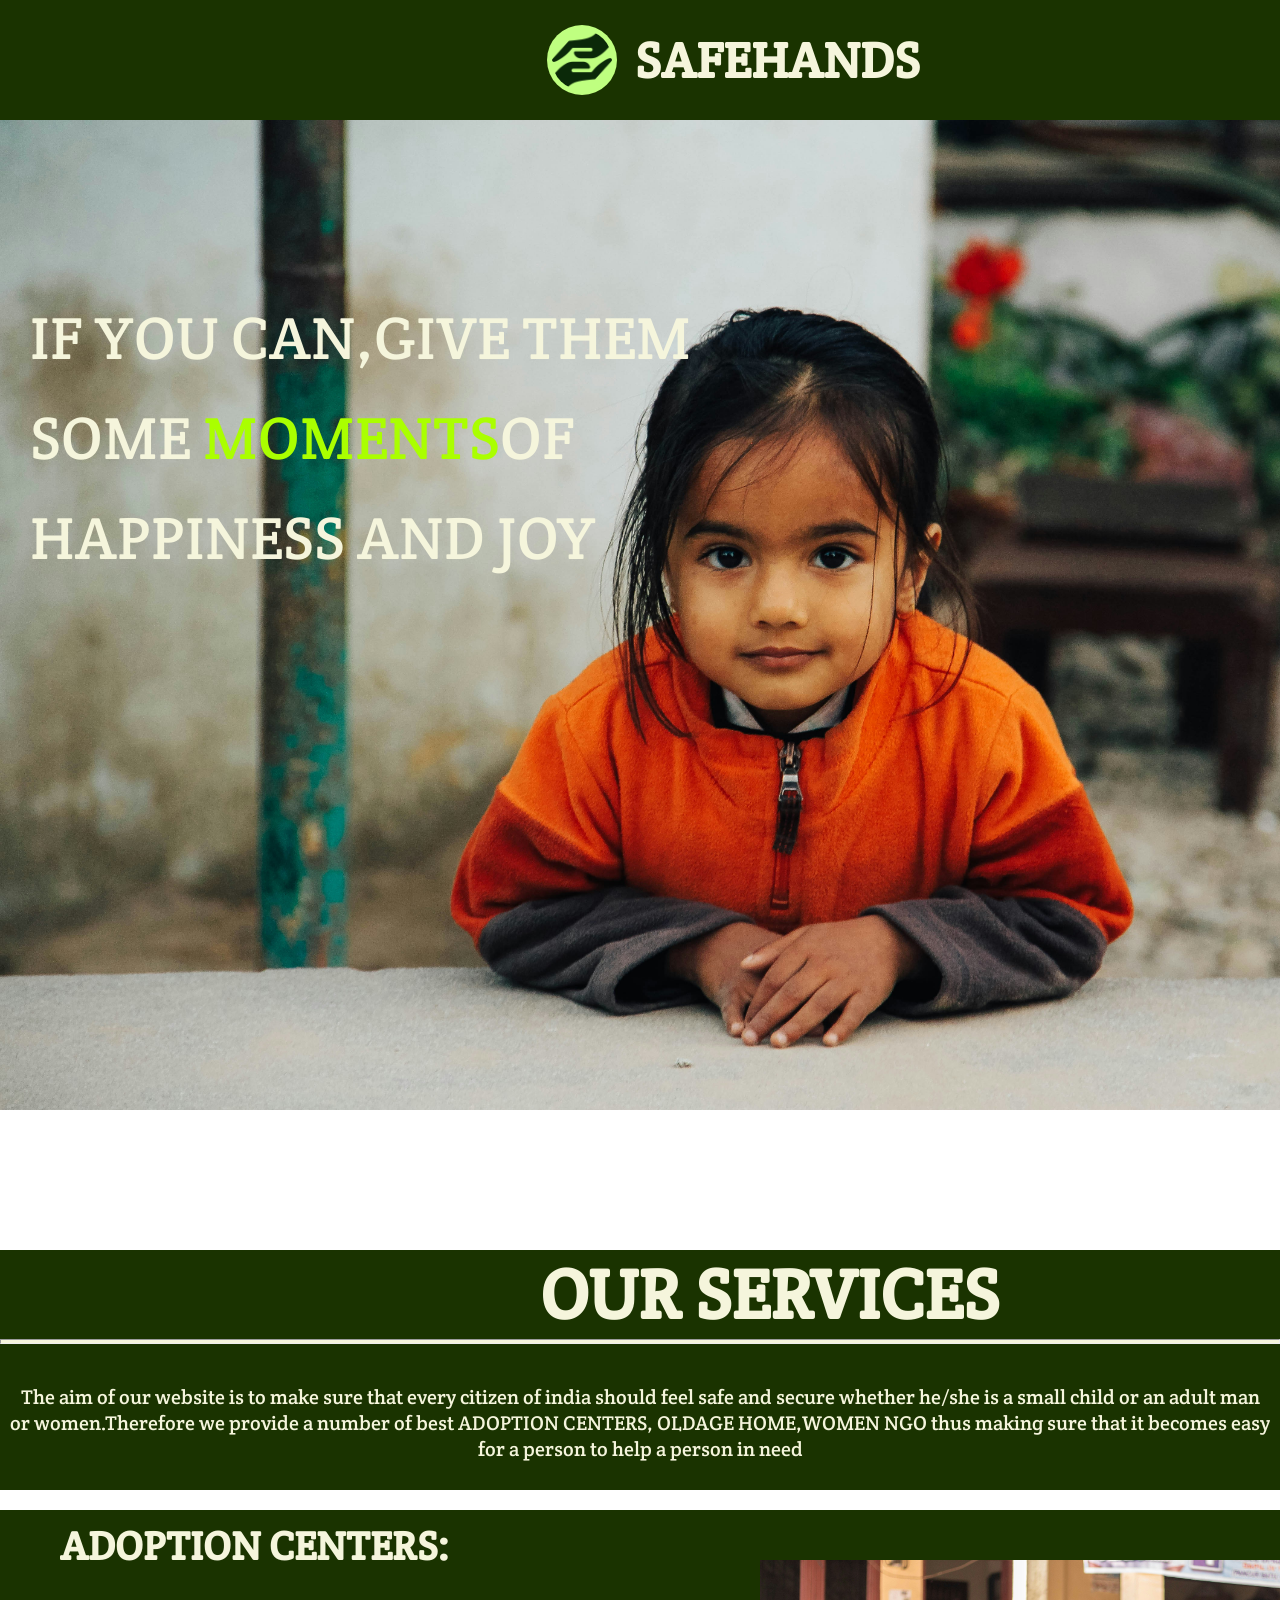
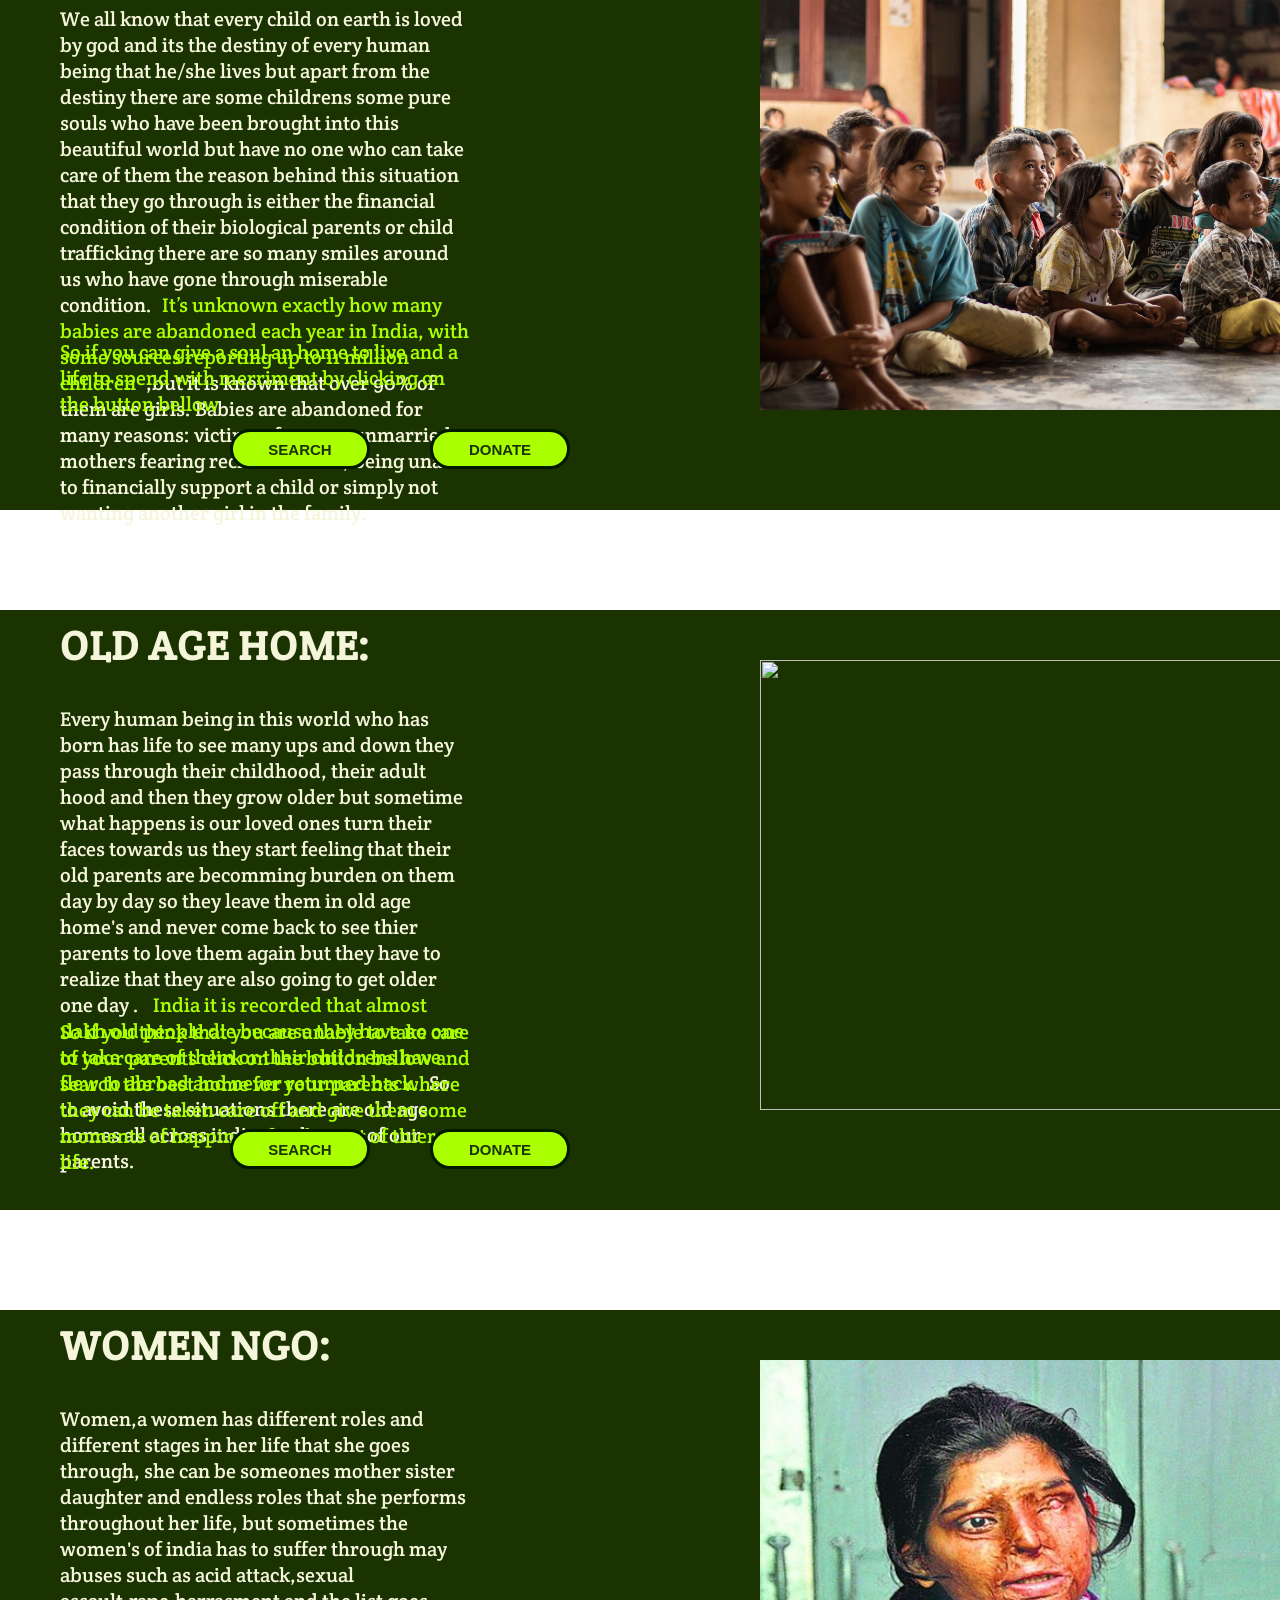
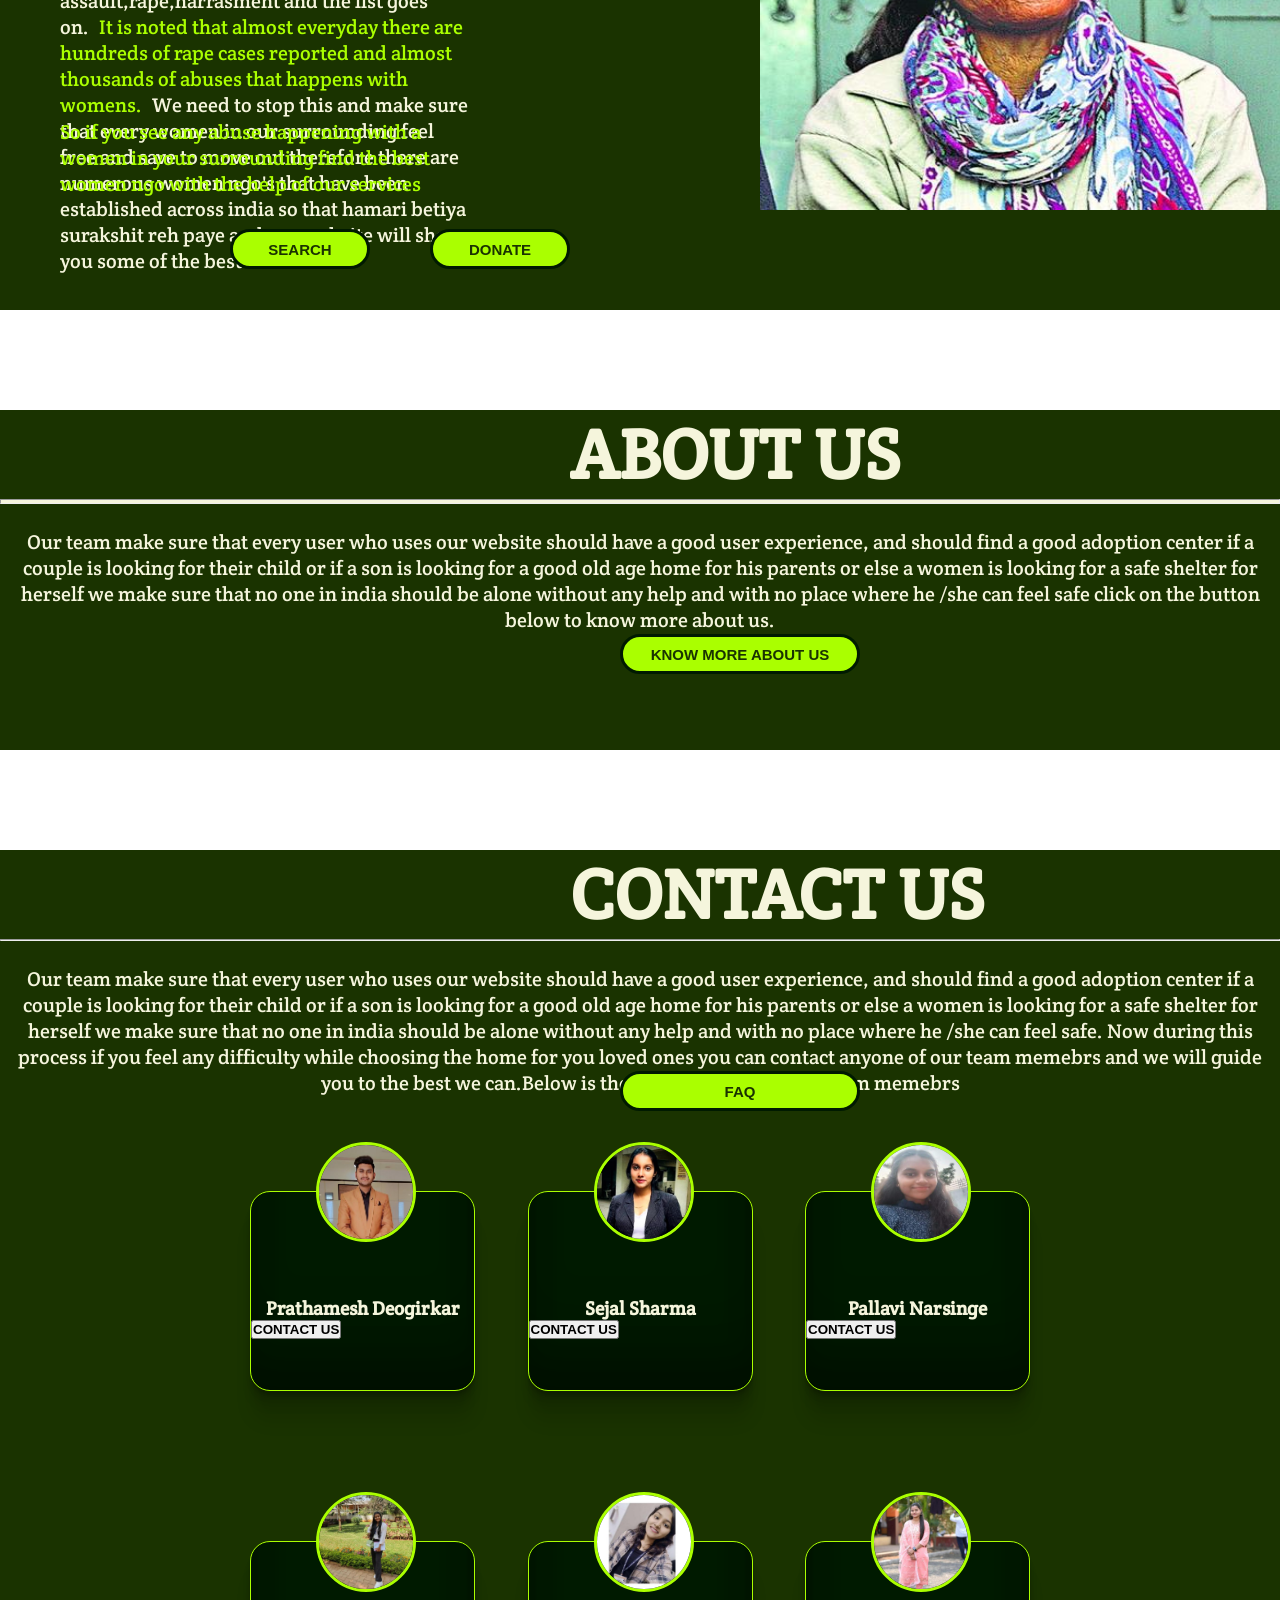
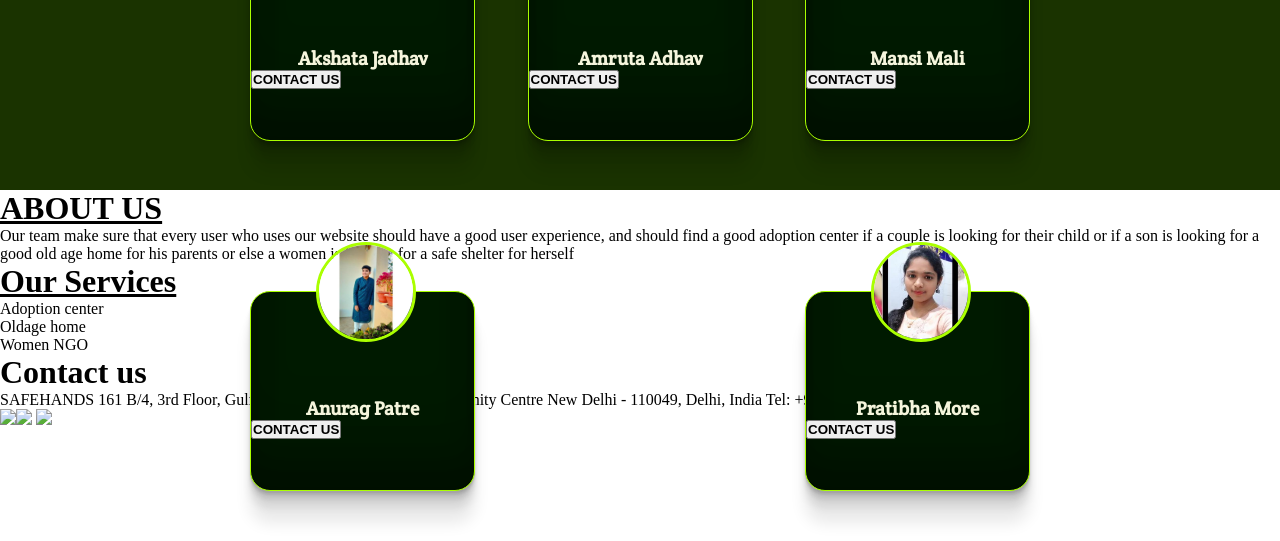
==== index.html @ e03a2c61 "footer added" ====
<!DOCTYPE html>
<html lang="en">
<head>
    <meta charset="UTF-8">
    <meta name="viewport" content="width=device-width, initial-scale=1.0">
    <title>Home</title>
    <link rel="stylesheet" href="css/home.css"></link>
    <style>
        body{
            background-image: url('./images/home-images/background-image.jpg');
            background-repeat: no-repeat;
            background-attachment: fixed;
            background-size: 100% 100%;
        }
    </style>
</head>
<body>
    <div class="box">
      <img class="logo-img"src="./images/home-images/helping-hand.png" height="70px"><h1 class="heading">SAFEHANDS</h1>
    </div>
    
    <div>
        <img class="img1" src="./images/home-images/img1.jpg"> <span class="text">IF YOU CAN,GIVE THEM</span>
        <br>
        <span class="text2"> SOME<span class="color"> MOMENTS</span>OF</span>
       <br>
        <span class="text3">HAPPINESS AND JOY</span></img>
    </div>

    <div class="box1">
        <h1 class="heading2">OUR SERVICES</h1>
        <hr class="line1">
        <p class="intro-text">
            The aim of our website is to make sure that every citizen of india should feel safe and secure whether
            he/she is a small child or an adult man or women.Therefore we provide a number of best ADOPTION CENTERS,
            OLDAGE HOME,WOMEN NGO thus making sure that it becomes easy for a person to help a person in need
        </p>
    </div>

    
        <div class="box2">
             <h1 class="subheading1">ADOPTION CENTERS:</h1>
             <p class="adoption-text1">
                We all know that every child on earth is loved by god and its the destiny of every human being that he/she lives
                but apart from the destiny there are some childrens some pure souls who have been brought into this beautiful world but have no one who can take care of them
                the reason behind this situation that they go through is either the financial condition of their biological parents or child trafficking there are so many smiles around 
                us who have gone through miserable condition.<span class="adoption-text2">It’s unknown exactly how many babies are abandoned each year in India, with some sources reporting up to 11 million children</span>,but it is known that over 90% of them are girls. 
                Babies are abandoned for many reasons: victims of rape or unmarried mothers fearing recriminations, being unable to financially support a child or simply not wanting another girl in the family.
                 </p>
                 <br>
                 <p class="adoption-text3">So if you can give a soul an home to live and a life to spend with merriment by clicking on the button bellow</p>
               <img class="adoption-img" src="./images/home-images/adoption-img.jpg"height="450px" width="700px">
               <a href="./pages/adoptioncenter.html"><button class="search-btn1"><b>SEARCH</b></button></a>
               <a href="./pages/donation_center.html"><button class="donate-btn1"><b>DONATE</b></button></a>
                </div>
        <div>
           
            <div class="box3">
                 <h1 class="subheading2">OLD AGE HOME:</h1>
                 <p class="oldagehome-text1">
                  Every human being in this world who has born has life to see many ups and down they pass through their childhood,
                  their adult hood and then they grow older but sometime what happens is our loved ones turn their faces towards us 
                  they start feeling that their old parents are becomming burden on them day by day so they leave them in old age home's
                  and never come back to see thier parents to love them again but they have to realize that they are also going to get older
                  one day .<span class="oldagehome-text2"> India it is recorded that almost 1lakh old people die because they have no one to take care of them or their 
                  childrens have flew to abroad and never returned back.</span>So to avoid these situations there are old age homes all across india
                  to take care of our parents.</p>
                  <br>
                  <p class="oldagehome-text3">
                    So if you think that you are unable to take care of your parents click on the button bellow and search the best home for your parents 
                    where they can be taken care off and give them some moments of happiness for the rest of thier life.
                  </p>
                   <img class="oldagehome-img" src="./images/home-images/old_age_home.jpg"height="450px" width="700px">
                   <button class="search-btn2"><b>SEARCH</b></button>
                   <a href="./pages/donation_center.html"><button class="donate-btn2"><b>DONATE</b></button></a>
            </div>

            <div class="box4">
                <h1 class="subheading3">WOMEN NGO:</h1>
                <p class="womenngo-text1">
                 Women,a women has different roles and different stages in her life that she goes through,
                she can be someones mother sister daughter and endless roles that she performs throughout her life,
                but sometimes the women's of india has to suffer through may abuses such as acid attack,sexual assault,rape,harrasment
                and the list goes on.<span class="womenngo-text2">It is noted that almost everyday there are hundreds of rape cases reported and almost thousands of 
                abuses that happens with womens.</span>We need to stop this and make sure that every women in our surrounding feel free and save to move
                out therefore there are numerous women ngo's that have been established across india so that hamari betiya surakshit reh paye and our
                website will show you some of the best ones.
                
             </p>
                 <br>
                 <p class="womenngo-text3">
                 So if you see any abuse happening with a women in your surrounding find the best women ngo with the help of our services
                 </p>
                  <img class="womenngo-img" src="./images/home-images/womenngo.jpg"height="450px" width="700px">
                  <a href="./pages/pune1.html"><button class="search-btn3"><b>SEARCH</b></button></a>
                  <a href="./pages/donation_center.html"><button class="donate-btn3"><b>DONATE</b></button></a>
           </div>

           <div class="box5">
            <h1 class="heading3">ABOUT US</h1>
            <hr class="line2">
            <p class="about-text">
                Our team make sure that every user who uses our website should  have a good user experience,
                and should find a good adoption center if a couple is looking for their child or if a son is looking for
                a good old age home for his parents or else a women is looking for a safe shelter for herself
                we make sure that no one in india should be alone without any help and with no place where he /she can feel safe 
                click on the button below to know more about us.
            </p>
            <a href="./pages/about.html"><button class="about-btn"><b>KNOW MORE ABOUT US</b></button></a>
           </div>

           <div class="box6">
            <h1 class="heading4">CONTACT US</h1>
            <hr class="line3">
            <p class="contact-text">
                Our team make sure that every user who uses our website should  have a good user experience,
                and should find a good adoption center if a couple is looking for their child or if a son is looking for
                a good old age home for his parents or else a women is looking for a safe shelter for herself
                we make sure that no one in india should be alone without any help and with no place where he /she can feel safe.
                Now during this process if you feel any difficulty while choosing the home for you loved ones you can contact 
                anyone of our team memebrs and we will guide you to the best we can.Below is the contact button of our team memebrs 
               </p>
               <a href="./pages/faq.html"><button class="about-btn"><b>FAQ</b></button></a>
              
               <div class="ourteam-cards-container">

                <div class="ourteam-card">
                    <img src="./images/home-images/prathamesh.jpg" class="ourteam-image" height="100px" />
                    <h3 class="ourteam-members-name">Prathamesh Deogirkar</h3>
                    <a href="./pages/contactus.html"><button class="card1-btn"><b>CONTACT US</b></button></a>
                </div>


                <div class="ourteam-card">
                    <img src="./images/home-images/sejal.jpg" class="ourteam-image" height="100px" />
                    <h3 class="ourteam-members-name">Sejal Sharma</h3>
                    <a href="./pages/contactus.html"><button class="card2-btn"><b>CONTACT US</b></button></a>
                </div>


                <div class="ourteam-card">
                    <img src="./images/home-images/pallavi.jpg" class="ourteam-image" height="100px" />
                    <h3 class="ourteam-members-name">Pallavi Narsinge </h3>
                    <a href="./pages/contactus.html"><button class="card3-btn"><b>CONTACT US</b></button></a>
                </div>


                <div class="ourteam-card">
                    <img src="./images/home-images/akshata.jpg" class="ourteam-image" height="100px" />
                    <h3 class="ourteam-members-name">Akshata Jadhav </h3>
                    <a href="./pages/contactus.html"><button class="card4-btn"><b>CONTACT US</b></button></a>
                </div>


                <div class="ourteam-card">
                    <img src="./images/home-images/amruta.jpg" class="ourteam-image" height="100px" />
                    <h3 class="ourteam-members-name">Amruta Adhav</h3>
                    <a href="./pages/contactus.html"><button class="card5-btn"><b>CONTACT US</b></button></a>
                </div>


                <div class="ourteam-card">
                    <img src="./images/home-images/mansi.jpg" class="ourteam-image" height="100px" />
                    <h3 class="ourteam-members-name">Mansi Mali</h3>
                    <a href="./pages/contactus.html"><button class="card6-btn"><b>CONTACT US</b></button></a>
                </div>


                <div class="ourteam-card">
                    <img src="./images/home-images/anurag.jpg" class="ourteam-image" height="100px" />
                    <h3 class="ourteam-members-name">Anurag Patre</h3>
                    <a href="./pages/contactus.html"><button class="card7-btn"><b>CONTACT US</b></button></a>
                </div>


                <div class="ourteam-card">
                    <img src="./images/home-images/pratibha.jpg" class="ourteam-image" height="100px" />
                    <h3 class="ourteam-members-name">Pratibha More</h3>
                    <a href="./pages/contactus.html"><button class="card8-btn"><b>CONTACT US</b></button></a>
                </div>
              </div>
           </div>
             
           <div class="box7">
            <h1 class="heading5"><u>ABOUT US</u></h1>
            <p class="aboutus-text">
                Our team make sure that every user who uses our website should  have a good user experience,
                and should find a good adoption center if a couple is looking for their child or if a son is looking for
                a good old age home for his parents or else a women is looking for a safe shelter for herself
            </p>
            <h1 class="heading6"><u>Our Services</u></h1>
            <span class="ourservices-text">
                Adoption center
                <br>
                Oldage home
                <br>
                Women NGO
            </span>
            <h1 class="heading7"><u></u>Contact us</u></h1>
            <p class="address">SAFEHANDS

               161 B/4, 3rd Floor, Gulmohar House, Yusuf Sarai Community Centre
               New Delhi - 110049, Delhi, India
               
               Tel: +91-11-43123700 
           </p>
           <img src="./images/home-images/instagram.png" class="insta-icon"><img><img src="./images/home-images/facebook.png" class="face-icon"  />
    
           <img src="./images/home-images/twitter (1).png" class="twitter-icon"  />

           </div>
            

          
         </body>
</html>
---- css/home.css ----
@import url('https://fonts.googleapis.com/css2?family=Abril+Fatface&family=Bodoni+Moda:ital,opsz,wght@0,6..96,400..900;1,6..96,400..900&family=Cinzel:wght@400..900&family=Crete+Round:ital@0;1&family=DM+Serif+Display:ital@0;1&family=Dancing+Script:wght@400..700&family=El+Messiri:wght@400..700&family=Jacquard+24+Charted&family=Sedan+SC&family=Teko:wght@300..700&display=swap');
* {
   margin: 0;
   padding: 0;
   box-sizing: border-box;
   }
    .heading{
         font-size:50px;
         font-family: "Crete Round", serif;
         color: beige;
        position: absolute;
        margin-left: 585px;
     }
     .logo-img{
        border-radius: 100px;
        background-color: #bfff80;
        padding: 5px;
        margin-left: 497px;

        
     }
     .box{
         height: 120px;
         width: 100%;
         background-color: #1a3300;
         display: flex;
         justify-content: space-between;
         align-items: center;
         padding: 50px;
        }

    .img1{
       position:relative;
       height: 990px;
       width: 1550px;
        
     }

     .text{
        font-size: 60px;
        position: absolute;
        top:0;
        margin-top: 300px;
        font-family: "Crete Round", serif;
        color:beige;
        margin-left: 30px;
    }
    .text2{
        font-size: 60px;
        position: absolute;
        top:0;
        margin-top: 400px;
        font-family:"Crete Round", serif ;
        color: beige;
        margin-left: 30px;
    }
    .text3{
        font-size: 60px;
        position: absolute;
        top:0;
        margin-top: 500px;
        font-family: "Crete Round", serif;
        color: beige;
        margin-left: 30px;
    }
    .color{
       color: #aaff00;
    }
     
    .heading2{
      font-size: 70px;
      font-family:"Crete Round", serif ;
      color: beige;
      margin-top: 80px;
      margin-left: 540px;
      position:relative;

    }

 .box2{
   height: 600px;
   width: 100%;
   background-color: #1a3300;
   position: relative;
 }
.subheading1{
   color: beige;
   font-size: 40px;
   margin-top: 20px;
   font-family: "Crete Round", serif;
   margin-left:50px ;
   padding:10px ;
}
.adoption-text1{
     color: beige;
     font-size: 20px;
     margin-top:15px ;
     position: absolute;
     font-family:"Crete Round", serif ;
     float: left;
     text-align: left;
     margin-right: 800px;
     margin-left: 50px;
     padding: 10px;
}
.adoption-text2{
   color: #aaff00;
   padding: 10px;
   
}
.adoption-text3{
   color: #aaff00;
   font-size: 20px;
   margin-top: 330px;
   font-family:"Crete Round", serif ;
   float: left;
   margin-right: 800px;
   margin-left: 50px;
   position: absolute;
   padding: 10px;
}
.adoption-img{
            margin-left: 760px;
            margin-right:60px ;
            margin-top: 50px;
            top:0;
            position: absolute;
            margin-bottom: 20px;
            
}
.search-btn1{
   background-color:#aaff00;
   color:#1a3300;
   border:3px solid #001a00;
   border-radius: 50px;
   position: absolute;
   margin-top: 430px;
   display: inline;
   margin-left: 230px;
   height: 40px;
   width:140px ;
   font-size: 15px;
   padding: 3px;
}
.donate-btn1{
   background-color:#aaff00;
   color: #1a3300;
   border:3px solid #001a00;
   border-radius: 50px;
   position: absolute;
   margin-top: 430px;
   margin-left: 430px;
   height: 40px;
   width:140px ;
   font-size: 15px;
   padding: 3px;
}

.box3{
   height: 600px;
   width: 100%;
   background-color: #1a3300;
   position: relative;
   margin-top: 100px;
 }
 .subheading2{
   color: beige;
   font-size: 40px;
   margin-top: 20px;
   font-family: "Crete Round", serif;
   margin-left:50px ;
   padding:10px ;
   letter-spacing: 1px;
 }
 .oldagehome-text1{
   color: beige;
   font-size: 20px;
   margin-top:15px ;
   position: absolute;
   font-family:"Crete Round", serif ;
   float: left;
   text-align: left;
   margin-right: 800px;
   margin-left: 50px;
   padding: 10px;
}
.oldagehome-text2{
 color: #aaff00;
 padding: 10px;
 
}
.oldagehome-text3{
   color: #aaff00;
   font-size: 20px;
   margin-top: 310px;
   font-family:"Crete Round", serif ;
   float: left;
   margin-right: 800px;
   margin-left: 50px;
   position: absolute;
   padding: 10px;
}
.search-btn2{
   background-color:#aaff00;
   color:#1a3300;
   border:3px solid #001a00;
   border-radius: 50px;
   position: absolute;
   margin-top: 430px;
   display: inline;
   margin-left: 230px;
   height: 40px;
   width:140px ;
   font-size: 15px;
   padding: 3px;
}
.donate-btn2{
   background-color:#aaff00;
   color: #1a3300;
   border:3px solid #001a00;
   border-radius: 50px;
   position: absolute;
   margin-top: 430px;
   margin-left: 430px;
   height: 40px;
   width:140px ;
   font-size: 15px;
   padding: 3px;
}
.oldagehome-img{
   margin-left: 760px;
   margin-right:60px ;
   margin-top: 50px;
   top:0;
   position: absolute;
   margin-bottom: 20px;
   
}
.box4{
   height: 600px;
   width: 100%;
   background-color: #1a3300;
   position: relative;
   margin-top: 100px;
 }
 .subheading3{
   color: beige;
   font-size: 40px;
   margin-top: 20px;
   font-family: "Crete Round", serif;
   margin-left:50px ;
   padding:10px ;
   letter-spacing: 1px;
 }
 .womenngo-text1{
   color: beige;
   font-size: 20px;
   margin-top:15px ;
   position: absolute;
   font-family:"Crete Round", serif ;
   float: left;
   text-align: left;
   margin-right: 800px;
   margin-left: 50px;
   padding: 10px;
}
.womenngo-text2{
 color: #aaff00;
 padding: 10px;
 
}
.womenngo-text3{
   color: #aaff00;
   font-size: 20px;
   margin-top: 310px;
   font-family:"Crete Round", serif ;
   float: left;
   margin-right: 800px;
   margin-left: 50px;
   position: absolute;
   padding: 10px;
}
.search-btn3{
   background-color:#aaff00;
   color:#1a3300;
   border:3px solid #001a00;
   border-radius: 50px;
   position: absolute;
   margin-top: 430px;
   display: inline;
   margin-left: 230px;
   height: 40px;
   width:140px ;
   font-size: 15px;
   padding: 3px;
}
.donate-btn3{
   background-color:#aaff00;
   color: #1a3300;
   border:3px solid #001a00;
   border-radius: 50px;
   position: absolute;
   margin-top: 430px;
   margin-left: 430px;
   height: 40px;
   width:140px ;
   font-size: 15px;
   padding: 3px;
}
.womenngo-img{
   margin-left: 760px;
   margin-right:60px ;
   margin-top: 50px;
   top:0;
   position: absolute;
   margin-bottom: 20px;
   
}
.box1{
   height: 240px;
   width: 100%;
   background-color: #1a3300;
   position: relative;
   margin-top: 100px;
 }
 .intro-text{
   color: beige;
   font-size: 20px;
   margin-top:30px ;
   position: absolute;
   font-family:"Crete Round", serif ;
   float: center;
   text-align:center;
   padding: 10px;
}
.line1{
   width: 100%;
   background-color: beige;
   height: 5px;
}
.line2{
   width: 100%;
   background-color: beige;
   height: 5px;
}
.box5{
   height: 340px;
   width: 100%;
   background-color: #1a3300;
   position: relative;
   margin-top: 100px;
 }
 .about-text{
   color: beige;
   font-size: 20px;
   margin-top:15px ;
   position: absolute;
   font-family:"Crete Round", serif ;
   float: center;
   text-align:center;
   padding: 10px;
}
.heading3{
   font-size: 70px;
      font-family:"Crete Round", serif ;
      color: beige;
      margin-top: 80px;
      margin-left: 570px;
      position:relative;

 }
 .about-btn{
   background-color:#aaff00;
   color: #1a3300;
   border:3px solid #001a00;
   border-radius: 50px;
   position: absolute;
   margin-top: 130px;
   margin-left: 620px;
   height: 40px;
   width:240px ;
   font-size: 15px;
   padding: 3px;
 }
 .box6{
   height: 940px;
   width: 100%;
   background-color: #1a3300;
   position: relative;
   margin-top: 100px;
 }
 .contact-text{
   color: beige;
   font-size: 20px;
   margin-top:15px ;
   position: absolute;
   font-family:"Crete Round", serif ;
   float: center;
   text-align:center;
   padding: 10px;
}
.heading4{
   font-size: 70px;
      font-family:"Crete Round", serif ;
      color: beige;
      margin-top: 80px;
      margin-left: 570px;
      position:relative;

 }
 .ourteam-cards-container {
   display: flex;
   flex-direction: row;
   justify-content: space-between;
   flex-wrap: wrap;
   margin-top: 50px;
   margin-left: 200px;
   margin-right: 200px;
   padding: 50px;

}
.ourteam-card {
   width: 225px;
   height: 200px;
   margin-top: 150px;
   border: 1px solid #aaff00;
   border-radius: 20px;
   background-color: #001a00;
   box-shadow: rgba(0, 0, 0, 0.17) 0px -23px 25px 0px inset, rgba(0, 0, 0, 0.15) 0px -36px 30px 0px inset, rgba(0, 0, 0, 0.1) 0px -79px 40px 0px inset, rgba(0, 0, 0, 0.06) 0px 2px 1px, rgba(0, 0, 0, 0.09) 0px 4px 2px, rgba(0, 0, 0, 0.09) 0px 8px 4px, rgba(0, 0, 0, 0.09) 0px 16px 8px, rgba(0, 0, 0, 0.09) 0px 32px 16px;
}

.ourteam-image {
   border-radius: 50px;
   position: relative;
   left: 65px;
   top: -50px;
   border-color: #aaff00;
   border-style: solid;

}

.ourteam-members-name {
   text-align: center;
   color:beige;
   font-family:"Crete Round", serif  ;
}
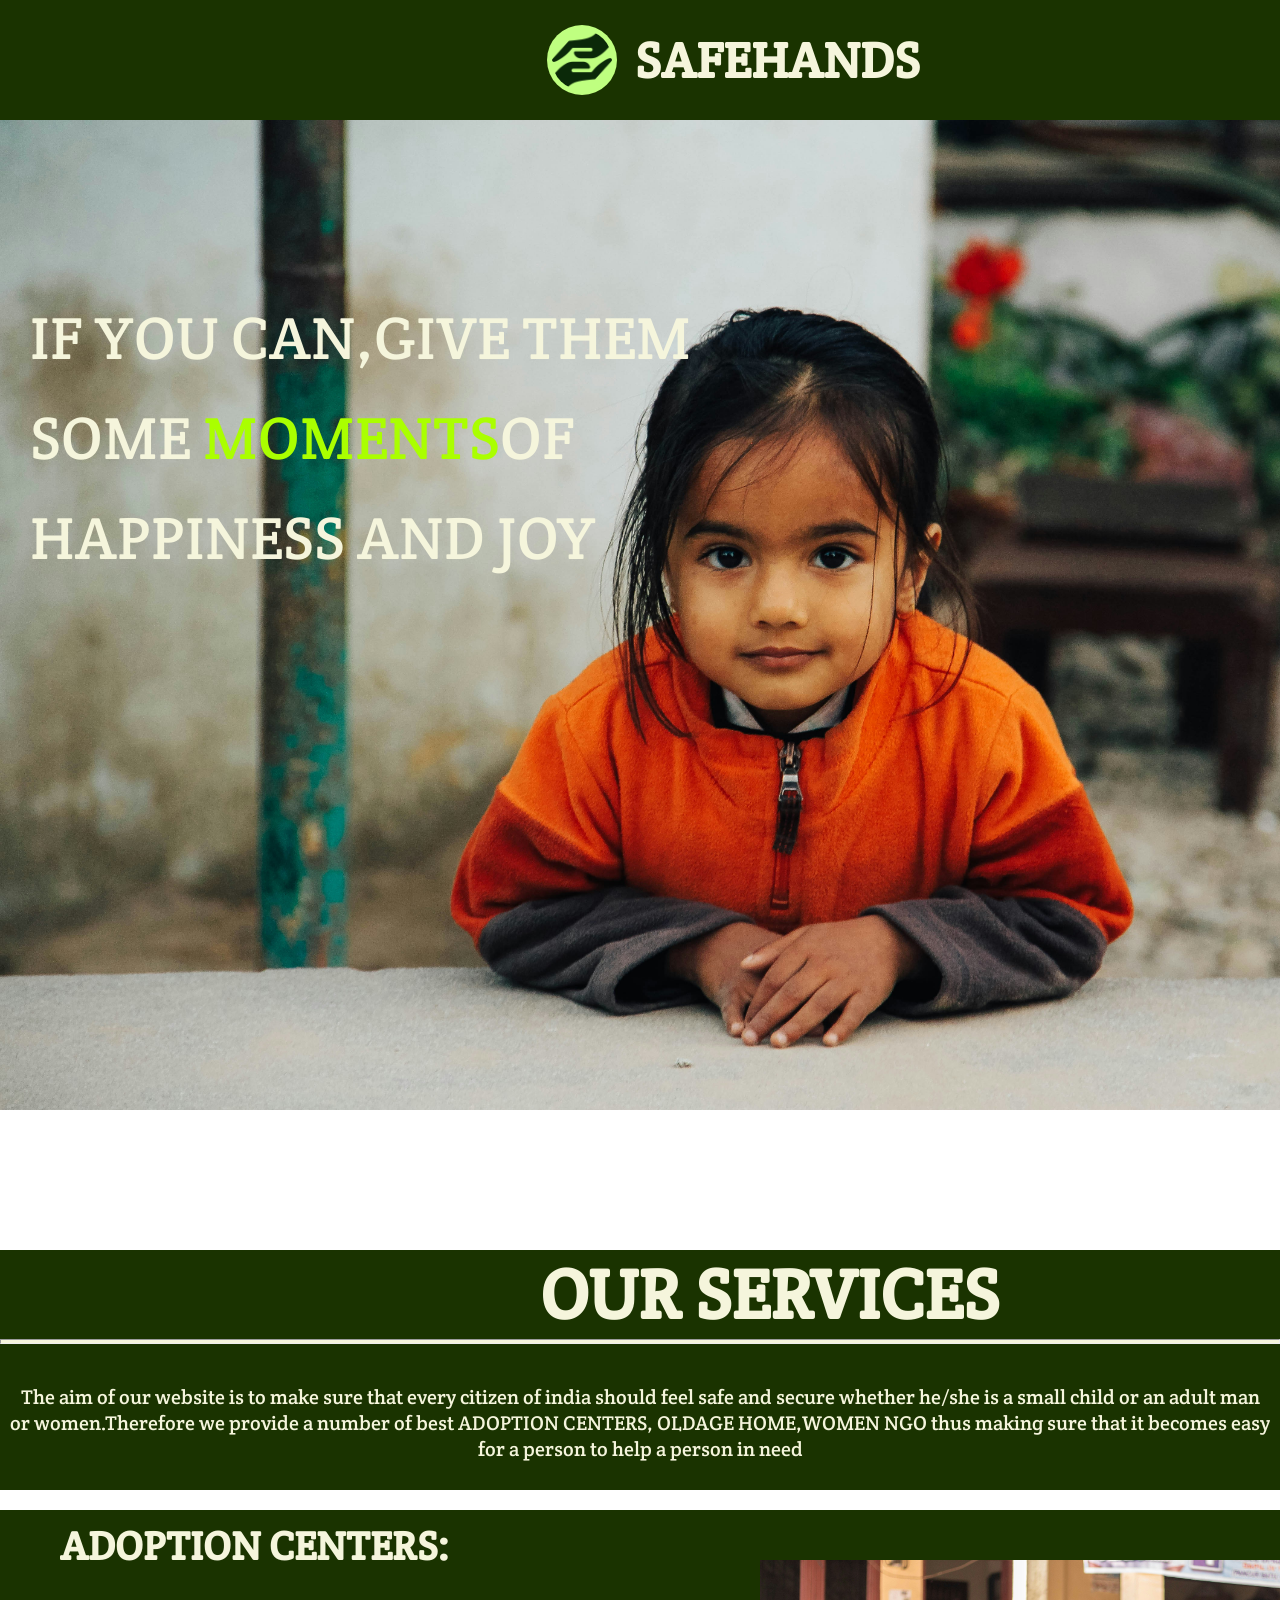
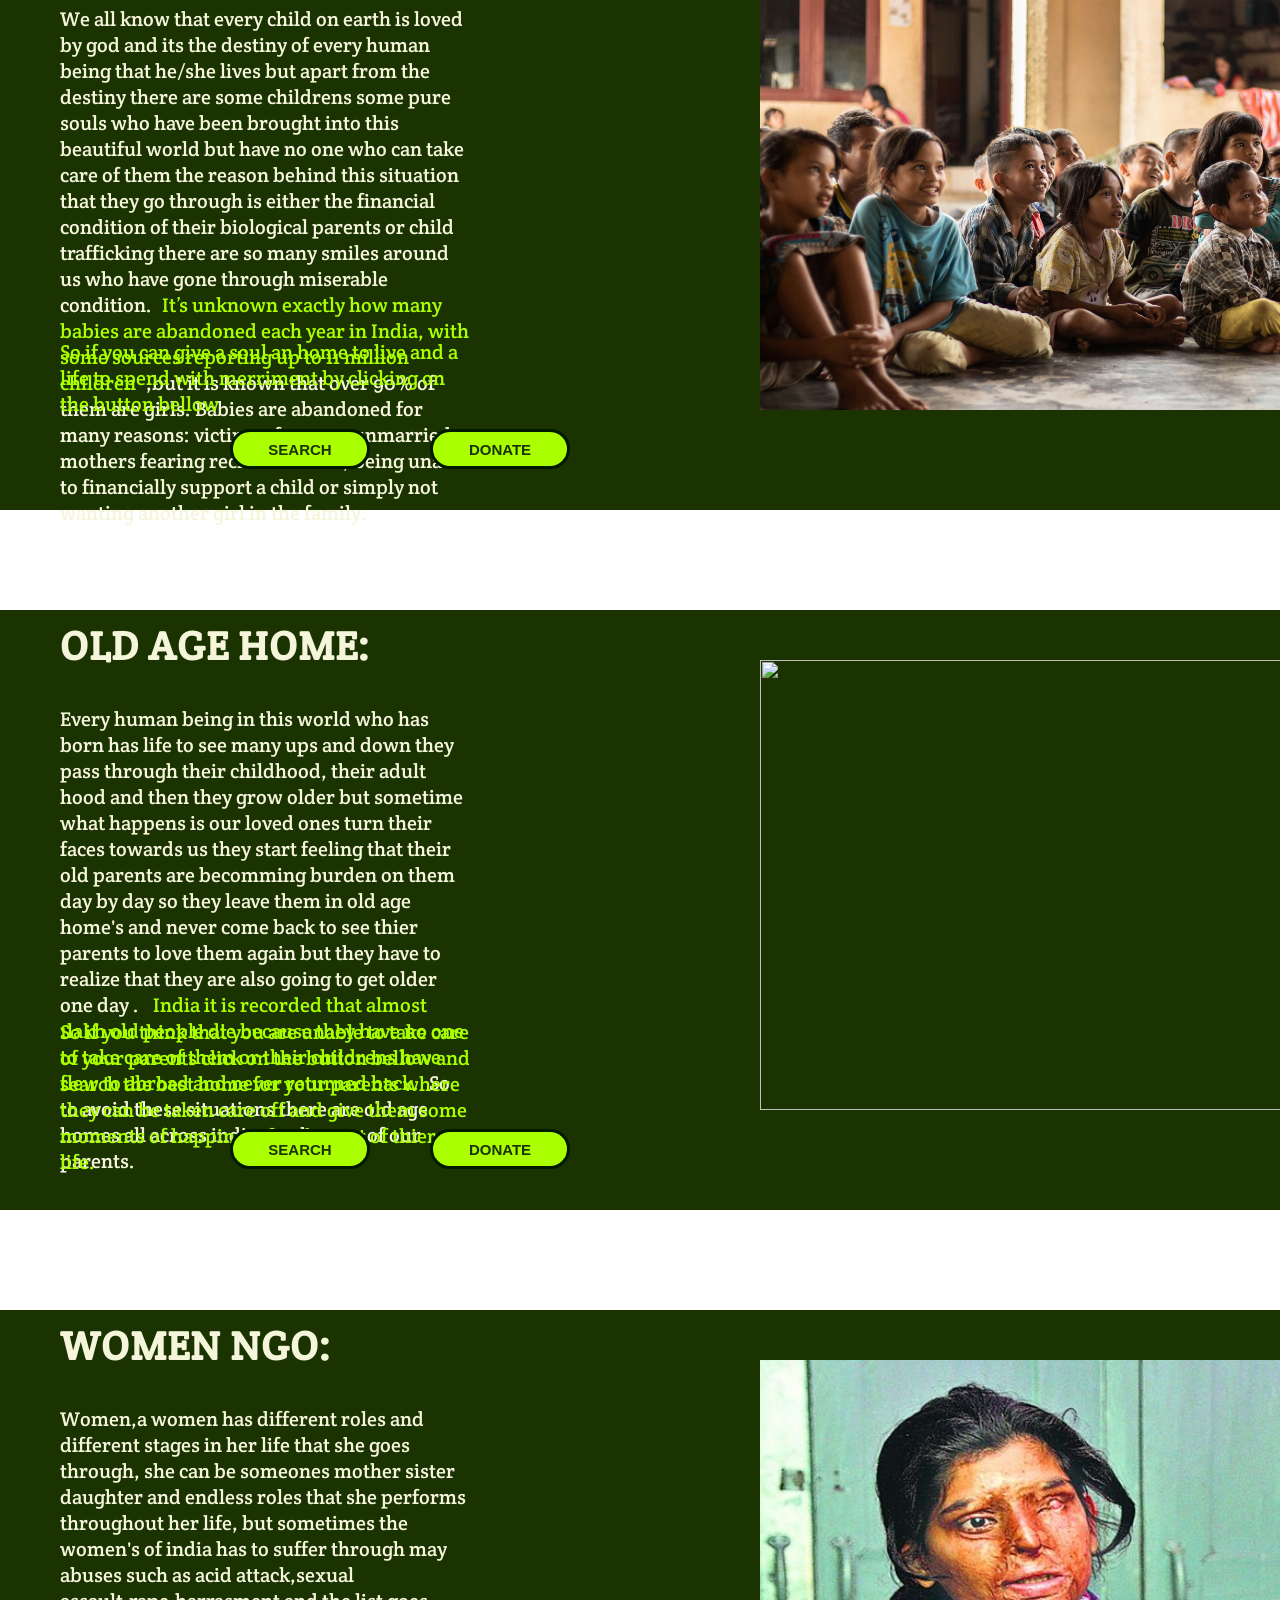
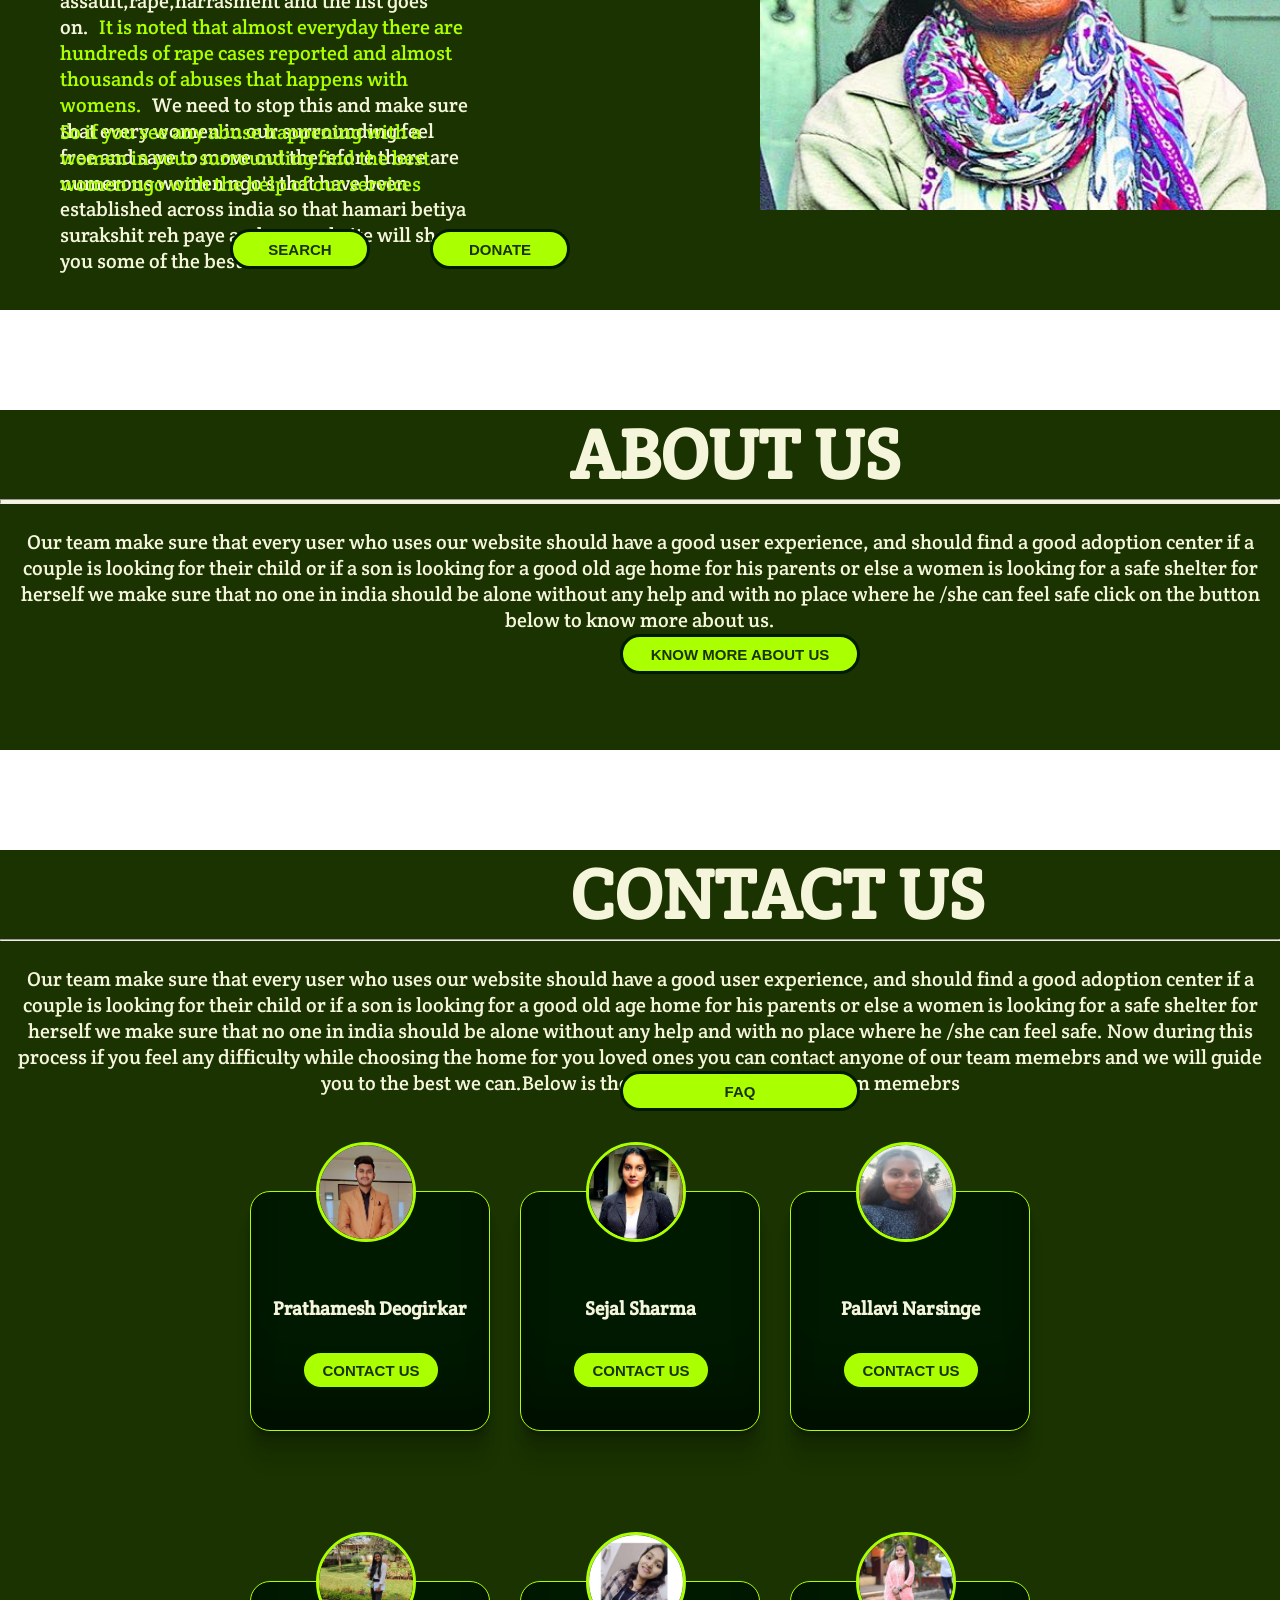
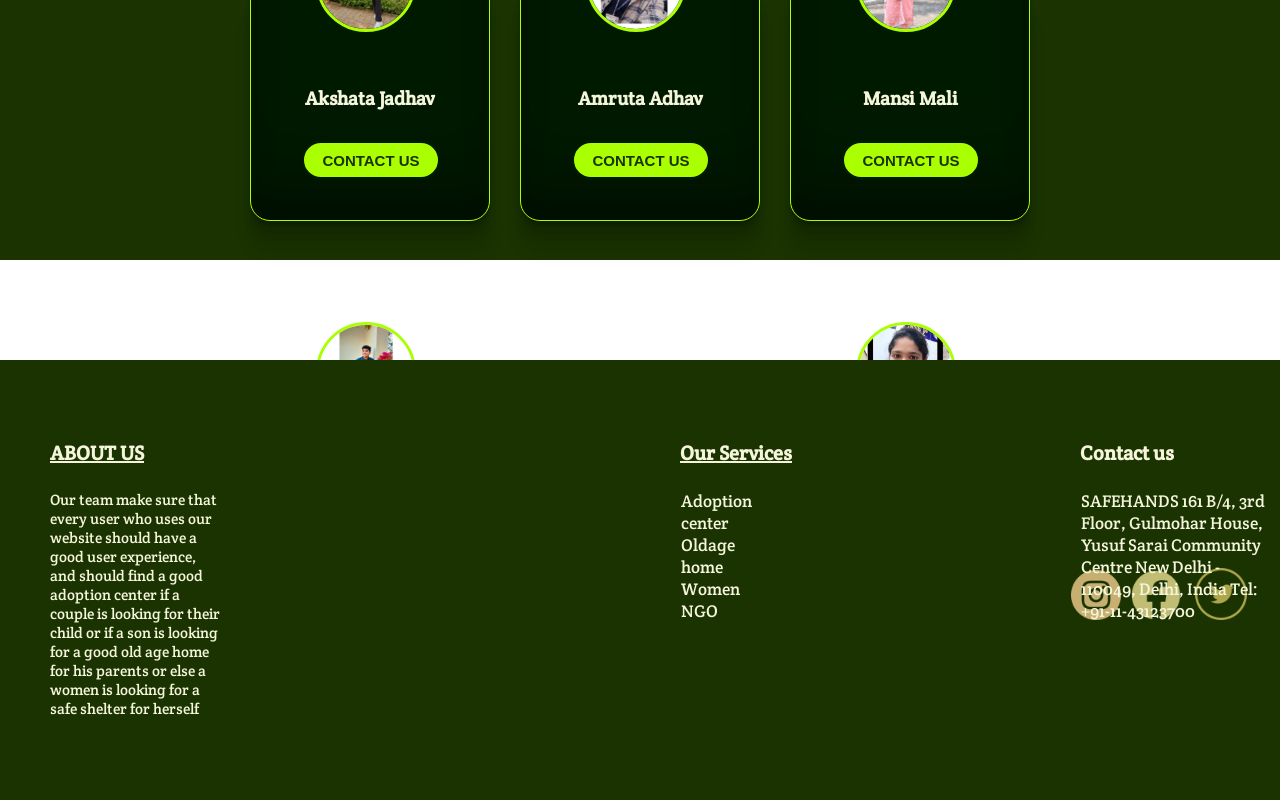
==== commit 009401c9: "twitter image name modified" ====
--- a/index.html
+++ b/index.html
@@ -206,7 +206,7 @@
            </p>
            <img src="./images/home-images/instagram.png" class="insta-icon"><img><img src="./images/home-images/facebook.png" class="face-icon"  />
     
-           <img src="./images/home-images/twitter (1).png" class="twitter-icon"  />
+           <img src="./images/home-images/twitter.png" class="twitter-icon"  />
 
            </div>
             
--- a/css/home.css
+++ b/css/home.css
@@ -383,7 +383,7 @@
    padding: 3px;
  }
  .box6{
-   height: 940px;
+   height: 1010px;
    width: 100%;
    background-color: #1a3300;
    position: relative;
@@ -420,8 +420,8 @@
 
 }
 .ourteam-card {
-   width: 225px;
-   height: 200px;
+   width: 240px;
+   height: 240px;
    margin-top: 150px;
    border: 1px solid #aaff00;
    border-radius: 20px;
@@ -431,11 +431,11 @@
 
 .ourteam-image {
    border-radius: 50px;
-   position: relative;
    left: 65px;
    top: -50px;
    border-color: #aaff00;
    border-style: solid;
+   position: relative;
 
 }
 
@@ -444,5 +444,206 @@
    color:beige;
    font-family:"Crete Round", serif  ;
 }
- 
-
+.card1-btn{
+   background-color:#aaff00;
+   color:#1a3300;
+   border:3px solid #001a00;
+   border-radius: 50px;
+   position: absolute;
+   margin-top: 30px;
+   display: inline;
+   margin-left: 50px;
+   height: 40px;
+   width:140px ;
+   font-size: 15px;
+   padding: 3px;
+}
+
+.card2-btn{
+   background-color:#aaff00;
+   color:#1a3300;
+   border:3px solid #001a00;
+   border-radius: 50px;
+   position: absolute;
+   margin-top: 30px;
+   display: inline;
+   margin-left: 50px;
+   height: 40px;
+   width:140px ;
+   font-size: 15px;
+   padding: 3px;
+}
+
+
+.card3-btn{
+   background-color:#aaff00;
+   color:#1a3300;
+   border:3px solid #001a00;
+   border-radius: 50px;
+   position: absolute;
+   margin-top: 30px;
+   display: inline;
+   margin-left: 50px;
+   height: 40px;
+   width:140px ;
+   font-size: 15px;
+   padding: 3px;
+}
+
+.card4-btn{
+   background-color:#aaff00;
+   color:#1a3300;
+   border:3px solid #001a00;
+   border-radius: 50px;
+   position: absolute;
+   margin-top: 30px;
+   display: inline;
+   margin-left: 50px;
+   height: 40px;
+   width:140px ;
+   font-size: 15px;
+   padding: 3px;
+}
+
+.card5-btn{
+   background-color:#aaff00;
+   color:#1a3300;
+   border:3px solid #001a00;
+   border-radius: 50px;
+   position: absolute;
+   margin-top: 30px;
+   display: inline;
+   margin-left: 50px;
+   height: 40px;
+   width:140px ;
+   font-size: 15px;
+   padding: 3px;
+}
+.card6-btn{
+   background-color:#aaff00;
+   color:#1a3300;
+   border:3px solid #001a00;
+   border-radius: 50px;
+   position: absolute;
+   margin-top: 30px;
+   display: inline;
+   margin-left: 50px;
+   height: 40px;
+   width:140px ;
+   font-size: 15px;
+   padding: 3px;
+}
+.card7-btn{
+   background-color:#aaff00;
+   color:#1a3300;
+   border:3px solid #001a00;
+   border-radius: 50px;
+   position: absolute;
+   margin-top: 30px;
+   display: inline;
+   margin-left: 50px;
+   height: 40px;
+   width:140px ;
+   font-size: 15px;
+   padding: 3px;
+}
+.card8-btn{
+   background-color:#aaff00;
+   color:#1a3300;
+   border:3px solid #001a00;
+   border-radius: 50px;
+   position: absolute;
+   margin-top: 30px;
+   display: inline;
+   margin-left: 50px;
+   height: 40px;
+   width:140px ;
+   font-size: 15px;
+   padding: 3px;
+}
+
+.box7{
+   height: 440px;
+   width: 100%;
+   background-color: #1a3300;
+   position: relative;
+   margin-top: 100px;
+}
+
+.heading5{
+   font-size: 20px;
+   color: beige;
+   margin-left: 50px;
+   font-family:"Crete Round", serif  ;
+   margin-top: 80px;
+   position: absolute;
+}
+.aboutus-text{
+   color: beige;
+   font-size: 15px;
+   margin-top:120px ;
+   position: absolute;
+   font-family:"Crete Round", serif ;
+   float: left;
+   text-align: left;
+   margin-right: 1050px;
+   margin-left: 40px;
+   padding: 10px;
+}
+.heading6{
+   font-size: 20px;
+   color: beige;
+   margin-left: 50px;
+   font-family:"Crete Round", serif  ;
+   margin-top: 80px;
+   position: absolute;
+   margin-left: 680px;
+}
+.ourservices-text{
+   color: beige;
+   font-size: 17px;
+   margin-top:120px ;
+   position: absolute;
+   font-family:"Crete Round", serif ;
+   float: left;
+   text-align: left;
+   margin-right: 650px;
+   margin-left: 671px;
+   padding: 10px;
+}
+.heading7{
+   font-size: 20px;
+   color: beige;
+   margin-left: 50px;
+   font-family:"Crete Round", serif  ;
+   margin-top: 80px;
+   position: absolute;
+   margin-left: 1080px;
+}
+.address{
+   color: beige;
+   font-size: 17px;
+   margin-top:120px ;
+   position: absolute;
+   font-family:"Crete Round", serif ;
+   float: left;
+   text-align: left;
+   margin-left: 1071px;
+   padding: 10px;
+}
+.insta-icon{
+   color: beige;
+   height:50px;
+   margin-top:210px ;
+   margin-left: 1071px;
+   display:inline-flex;
+  
+}
+.face-icon{
+   height: 50px;
+   margin-left: 10px;
+}
+.twitter-icon{
+   height: 52px;
+   margin-left: 10px;
+}
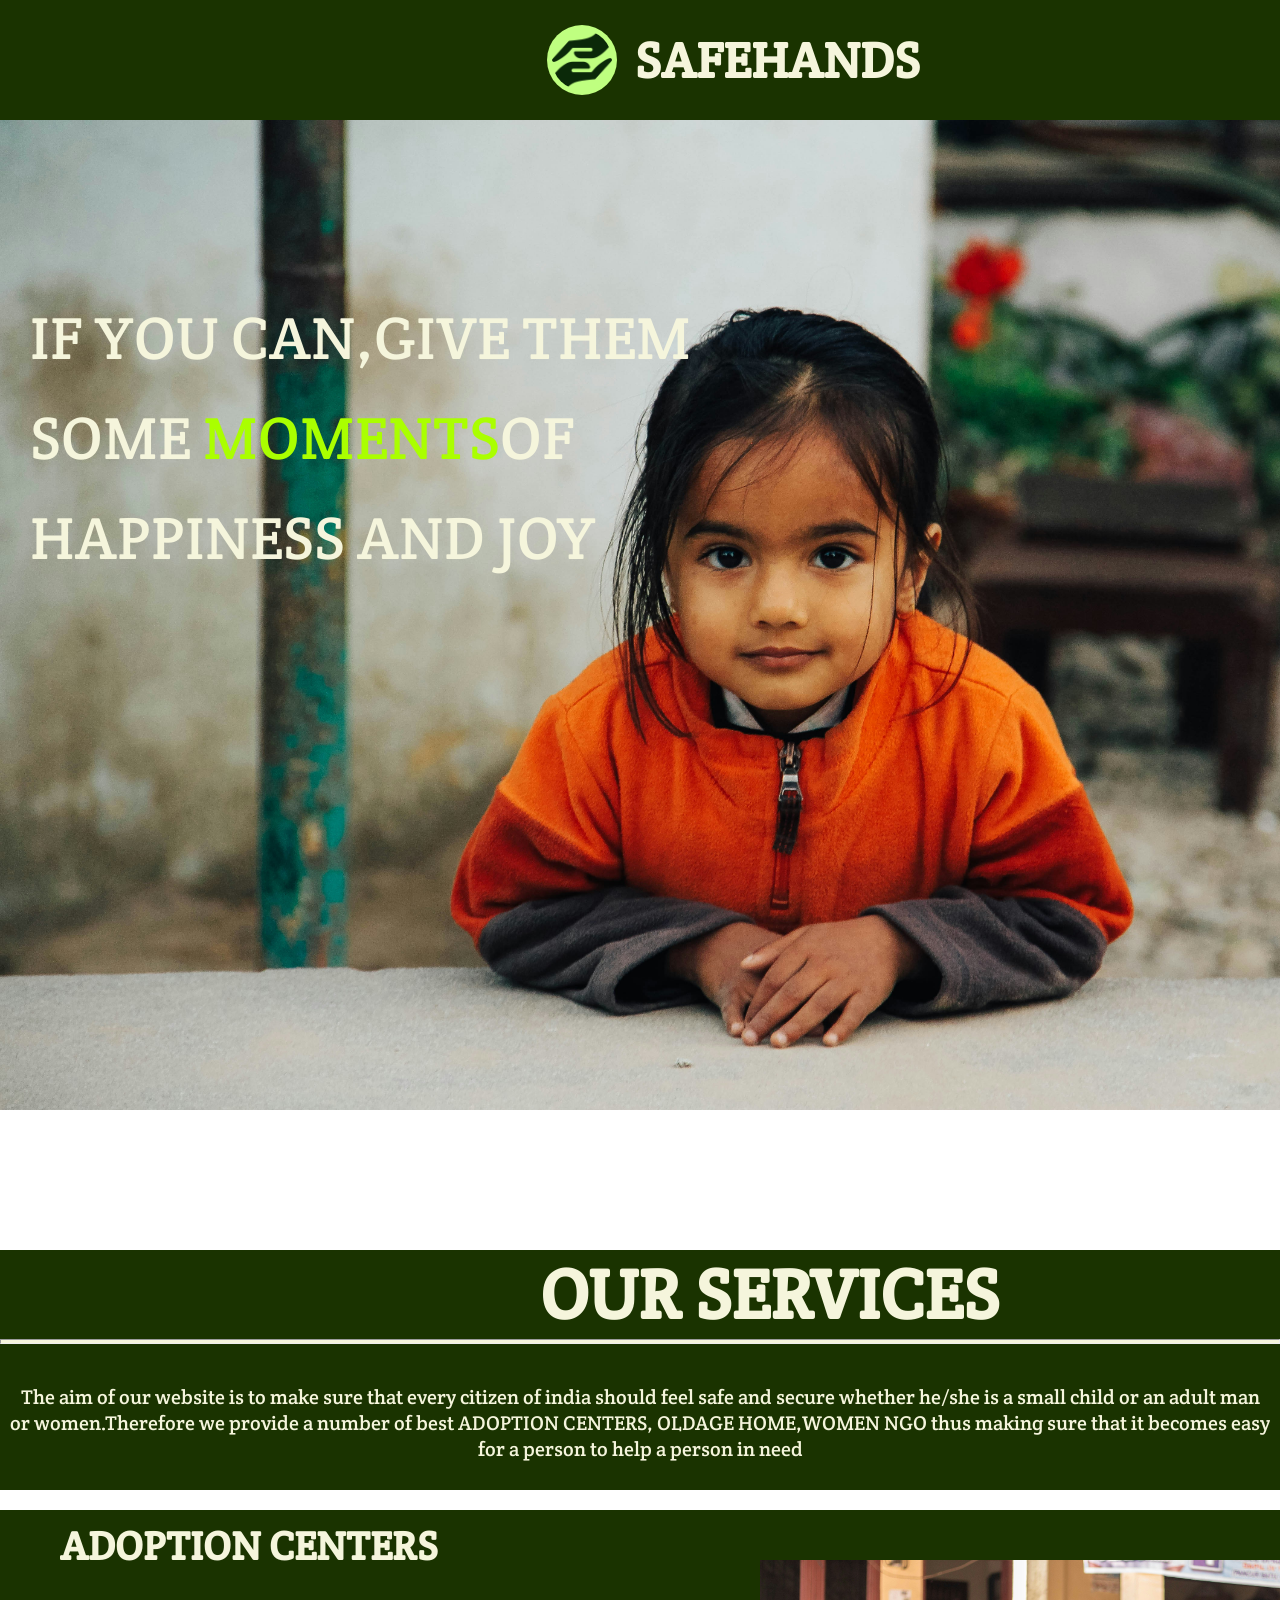
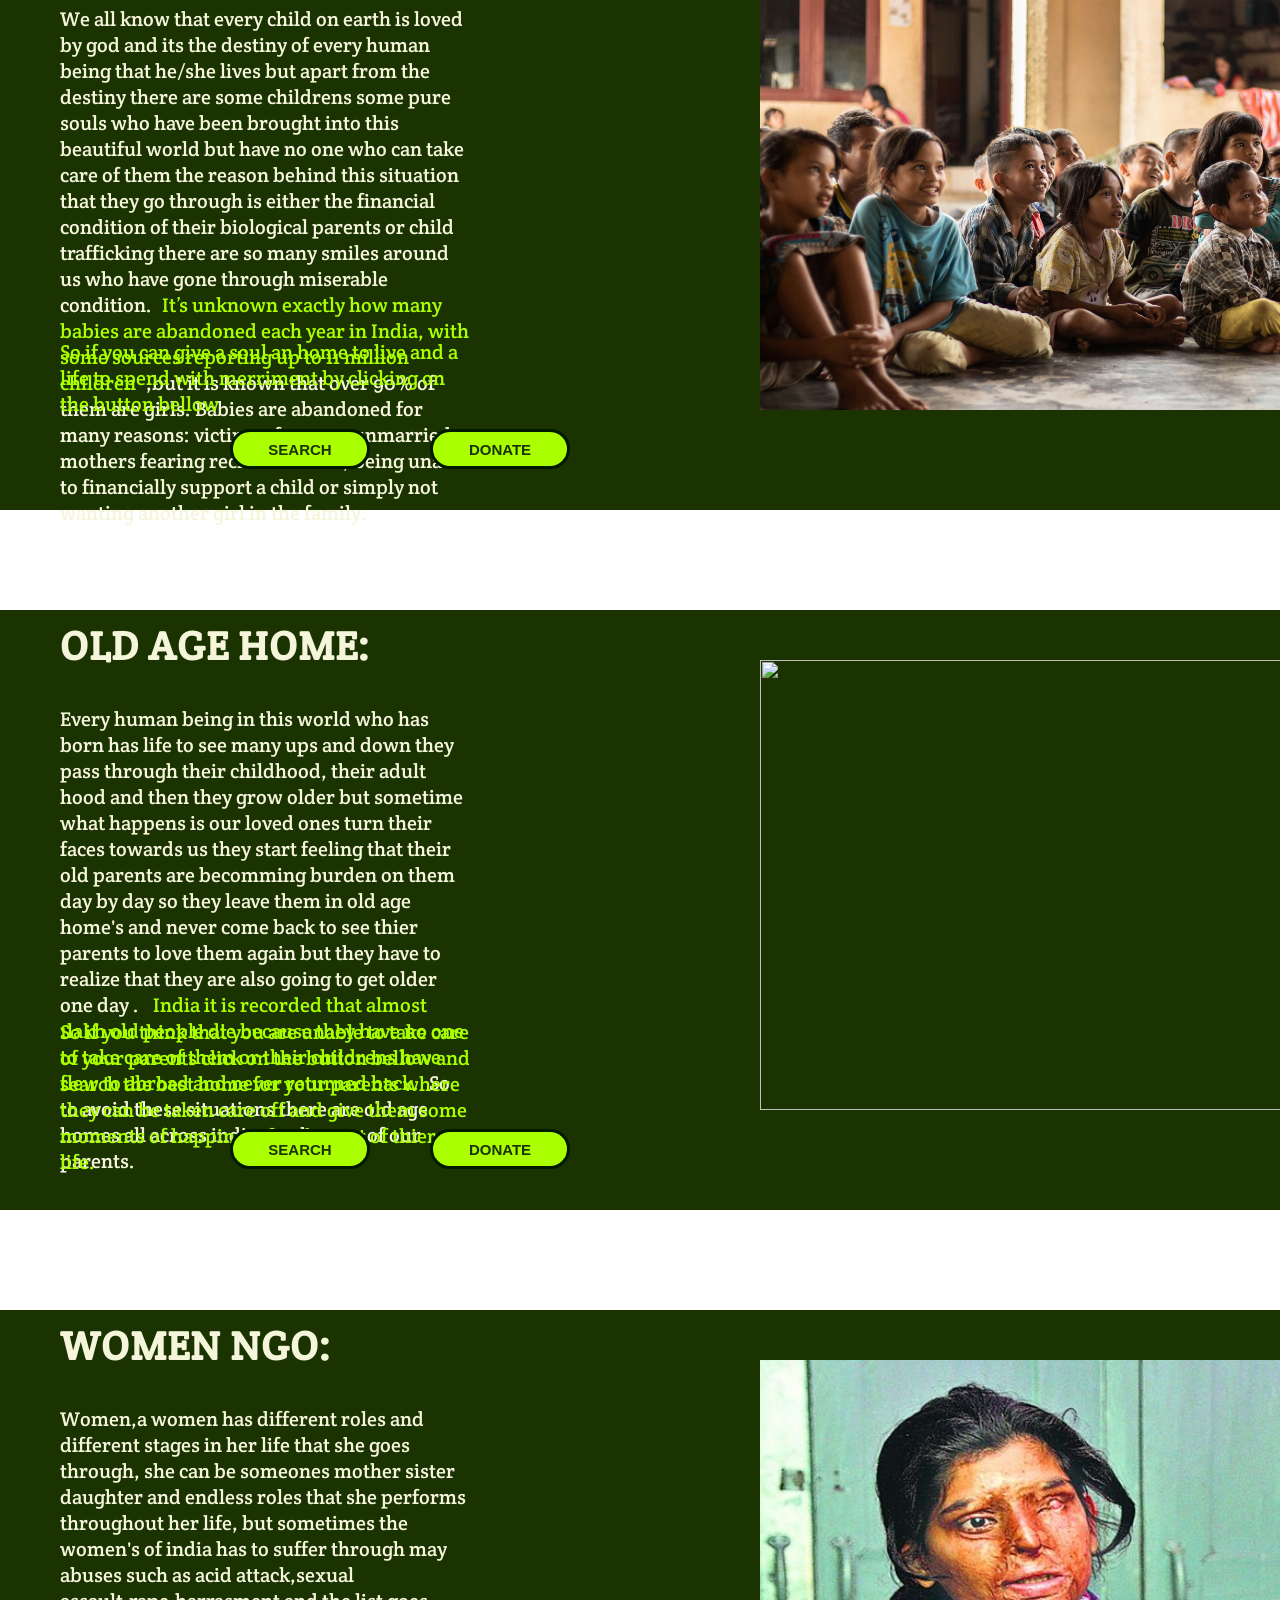
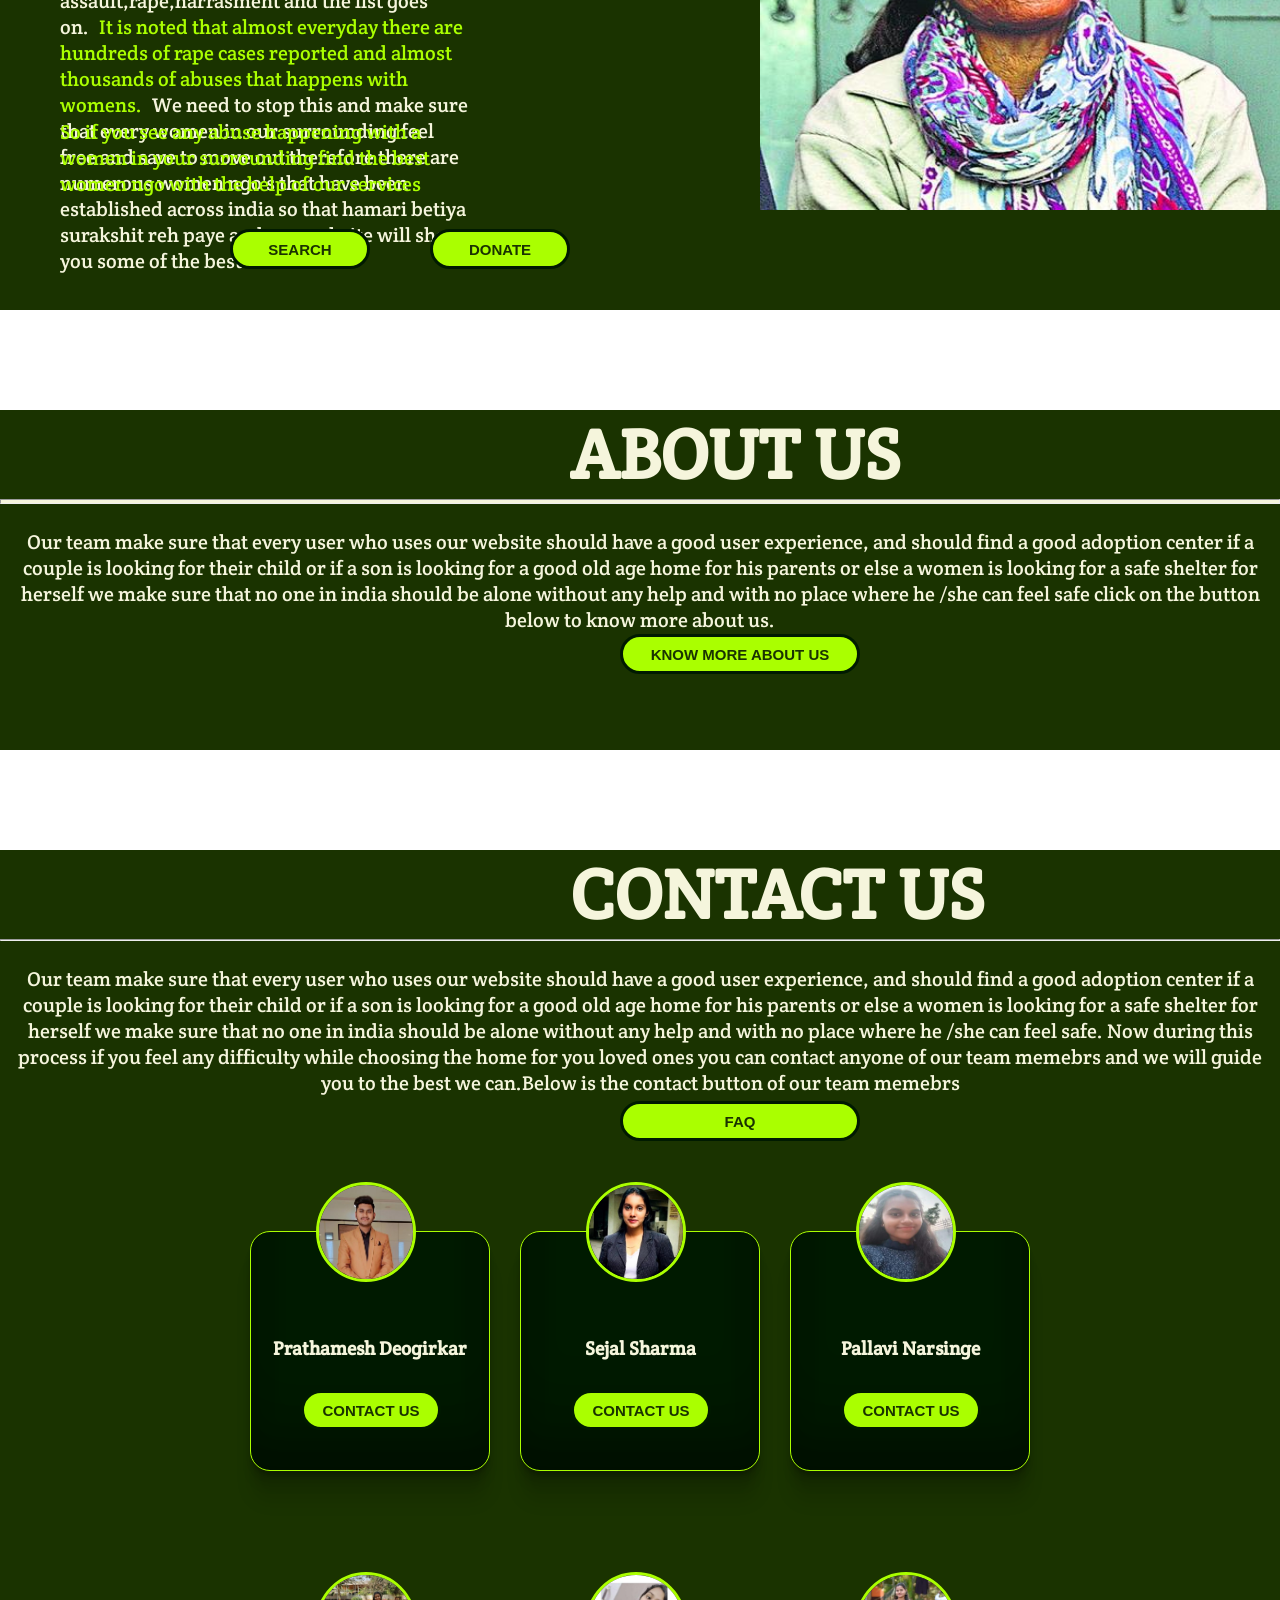
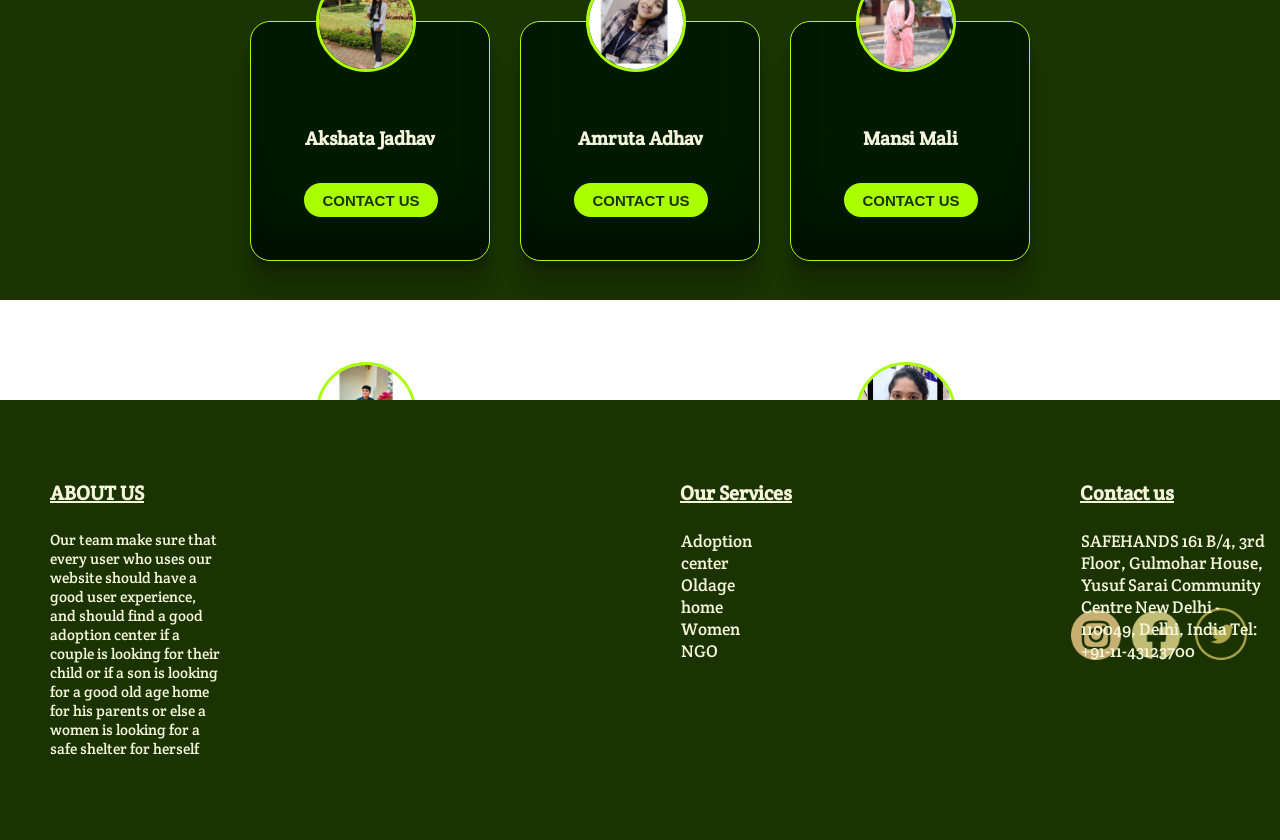
==== commit e66fad7b: "faq button class name changed" ====
--- a/index.html
+++ b/index.html
@@ -12,7 +12,15 @@
             background-attachment: fixed;
             background-size: 100% 100%;
         }
-    </style>
+
+        @media (max-width: 768px)
+        {
+            body{
+                background-color: #ccffff;
+        }
+        }
+
+ </style>
 </head>
 <body>
     <div class="box">
@@ -39,7 +47,7 @@
 
     
         <div class="box2">
-             <h1 class="subheading1">ADOPTION CENTERS:</h1>
+             <h1 class="subheading1">ADOPTION CENTERS</h1>
              <p class="adoption-text1">
                 We all know that every child on earth is loved by god and its the destiny of every human being that he/she lives
                 but apart from the destiny there are some childrens some pure souls who have been brought into this beautiful world but have no one who can take care of them
@@ -71,7 +79,7 @@
                     where they can be taken care off and give them some moments of happiness for the rest of thier life.
                   </p>
                    <img class="oldagehome-img" src="./images/home-images/old_age_home.jpg"height="450px" width="700px">
-                   <button class="search-btn2"><b>SEARCH</b></button>
+                   <a href="./oldagehome.html"><button class="search-btn3"><b>SEARCH</b></button></a>
                    <a href="./pages/donation_center.html"><button class="donate-btn2"><b>DONATE</b></button></a>
             </div>
 
@@ -120,7 +128,7 @@
                 Now during this process if you feel any difficulty while choosing the home for you loved ones you can contact 
                 anyone of our team memebrs and we will guide you to the best we can.Below is the contact button of our team memebrs 
                </p>
-               <a href="./pages/faq.html"><button class="about-btn"><b>FAQ</b></button></a>
+               <a href="./pages/faq.html"><button class="faq-btn"><b>FAQ</b></button></a>
               
                <div class="ourteam-cards-container">
 
@@ -196,7 +204,7 @@
                 <br>
                 Women NGO
             </span>
-            <h1 class="heading7"><u></u>Contact us</u></h1>
+            <h1 class="heading7"><u>Contact us</u></h1>
             <p class="address">SAFEHANDS
 
                161 B/4, 3rd Floor, Gulmohar House, Yusuf Sarai Community Centre
--- a/css/home.css
+++ b/css/home.css
@@ -3,6 +3,7 @@
    margin: 0;
    padding: 0;
    box-sizing: border-box;
+
    }
     .heading{
          font-size:50px;
@@ -10,13 +11,14 @@
          color: beige;
         position: absolute;
         margin-left: 585px;
+      
      }
      .logo-img{
         border-radius: 100px;
         background-color: #bfff80;
         padding: 5px;
         margin-left: 497px;
-
+       
         
      }
      .box{
@@ -383,7 +385,7 @@
    padding: 3px;
  }
  .box6{
-   height: 1010px;
+   height: 1050px;
    width: 100%;
    background-color: #1a3300;
    position: relative;
@@ -408,12 +410,25 @@
       position:relative;
 
  }
+ .faq-btn{
+   background-color:#aaff00;
+   color: #1a3300;
+   border:3px solid #001a00;
+   border-radius: 50px;
+   position: absolute;
+   margin-top: 160px;
+   margin-left: 620px;
+   height: 40px;
+   width:240px ;
+   font-size: 15px;
+   padding: 3px;
+ }
  .ourteam-cards-container {
    display: flex;
    flex-direction: row;
    justify-content: space-between;
    flex-wrap: wrap;
-   margin-top: 50px;
+   margin-top: 90px;
    margin-left: 200px;
    margin-right: 200px;
    padding: 50px;
@@ -646,4 +661,468 @@
 .twitter-icon{
    height: 52px;
    margin-left: 10px;
-}+}
+
+
+/* Mobile devices (up to 768px) */
+@media (max-width: 768px) 
+{
+  .heading {
+      font-size: 30px;
+      margin-left: 100px;
+      transform: translateX(-50%);
+      margin-top:18px;
+      
+   }
+   .logo-img {
+      margin-left: 40px;
+      margin-right:335px ;
+      height: 40px;
+      margin-top: 18px;
+
+   }
+   .box {
+      padding: 20px;
+      flex-direction: column;
+      align-items: center;
+      width: 100%;
+   }
+   .img1 {
+      height: auto;
+      width: 600px
+      
+   }
+   .text{
+      font-size: 15px;
+      position: absolute;
+      top:0;
+      margin-top:200px;
+      font-family: "Crete Round", serif;
+      color:beige;
+      margin-left: 20px;
+   }
+   .text2{
+      font-size: 15px;
+      position: absolute;
+      top:0;
+      margin-top:220px;
+      font-family: "Crete Round", serif;
+      color:beige;
+      margin-left: 20px;
+   }
+   .text3{
+      font-size: 15px;
+      position: absolute;
+      top:0;
+      margin-top:240px;
+      font-family: "Crete Round", serif;
+      color:beige;
+      margin-left: 20px;
+   }
+
+   .heading2{
+      font-size: 28px;
+      margin-left: 50%;
+      transform: translateX(-50%);
+      text-align: center;
+      display: none;
+
+   }
+   .box2{
+      padding: 20px;
+      margin-top: 0px;
+      height: 650px;
+   
+     
+
+   }
+   .box1{
+      display: none;
+   }
+   .subheading1 {
+      font-size: 40px;
+      margin-left: 0;
+      text-align: center;
+      margin-right: 80px;
+      position: relative;
+      
+   }
+
+   .adoption-img {
+      margin-left: 50%;
+      transform: translateX(-50%);
+      display: none;
+   }
+   .adoption-text1{
+       
+         font-size: 18px; /* Slightly smaller font size for better fit on small screens */
+         margin-left: 10px;
+         margin-right: 95px; /* Add margin-right to ensure proper spacing */
+         padding: 10px;
+         max-width: calc(100% - 20px); /* Adjusts to the new margins */
+         text-align: center;
+     }
+   .adoption-text2{
+      color: #aaff00;
+      padding: 10px;
+      
+   }
+   .adoption-text3{
+      color: #aaff00;
+      font-size: 15px;
+      margin-top: 330px;
+      font-family:"Crete Round", serif ;
+      float: center;
+      position: absolute;
+      padding: 10px;
+      display: none;
+   }
+   .box5 {
+      height: auto; /* Allow the height to adjust based on content */
+      margin-top: 50px;
+      height: 500px; /* Reduce the top margin for smaller screens */
+  }
+   .intro-text{
+      display: none;
+   }
+
+   .search-btn1 {
+      background-color:#aaff00;
+      color:#1a3300;
+      border:3px solid #001a00;
+      border-radius: 50px;
+      position: absolute;
+      margin-top: 430px;
+      display: inline;
+      margin-left: 60px;
+      height: 40px;
+      width:140px ;
+      font-size: 15px;
+      padding: 3px;
+   }
+   .donate-btn1 {
+      background-color:#aaff00;
+      color:#1a3300;
+      border:3px solid #001a00;
+      border-radius: 50px;
+      position: absolute;
+      margin-top: 430px;
+      display: inline;
+      margin-left: 230px;
+      height: 40px;
+      width:140px ;
+      font-size: 15px;
+      padding: 3px;
+   }
+   .box3{
+      padding: 20px;
+      margin-top: 80px;
+      height: 650px;
+      position: relative;
+   /* Reduce the top margin for smaller screens */
+     }
+     .oldagehome-text1{
+      
+      font-size: 18px; /* Slightly smaller font size for better fit on small screens */
+      margin-left: 10px;
+      margin-right: 95px; /* Add margin-right to ensure proper spacing */
+      padding: 10px;
+      max-width: calc(100% - 20px); /* Adjusts to the new margins */
+      text-align: center;
+  }
+.oldagehome-text2{
+   color: #aaff00;
+   padding: 10px;
+   
+}
+.oldagehome-text3{
+   display: none;
+}
+.search-btn3{
+   background-color:#aaff00;
+      color:#1a3300;
+      border:3px solid #001a00;
+      border-radius: 50px;
+      position: absolute;
+      margin-top: 430px;
+      display: inline;
+      margin-left: 60px;
+      height: 40px;
+      width:140px ;
+      font-size: 15px;
+      padding: 3px;
+}
+.donate-btn2{
+   background-color:#aaff00;
+   color:#1a3300;
+   border:3px solid #001a00;
+   border-radius: 50px;
+   position: absolute;
+   margin-top: 430px;
+   display: inline;
+   margin-left: 230px;
+   height: 40px;
+   width:140px ;
+   font-size: 15px;
+   padding: 3px;
+}
+.box4{
+padding: 20px;
+margin-top: 80px;
+height: 650px;
+position: relative;
+}
+.womenngo-text1{
+   font-size: 18px; /* Slightly smaller font size for better fit on small screens */
+   margin-left: 10px;
+   margin-right: 95px; /* Add margin-right to ensure proper spacing */
+   padding: 10px;
+   max-width: calc(100% - 20px); /* Adjusts to the new margins */
+   text-align: center;
+}
+.womenngo-text3{
+   display: none;
+}
+.donate-btn3{
+   background-color:#aaff00;
+   color:#1a3300;
+   border:3px solid #001a00;
+   border-radius: 50px;
+   position: absolute;
+   margin-top: 430px;
+   display: inline;
+   margin-left: 230px;
+   height: 40px;
+   width:140px ;
+   font-size: 15px;
+   padding: 3px;
+}
+.heading3 {
+   font-size: 40px; /* Adjust font size for smaller screens */
+   margin-top: 40px; /* Reduce top margin */
+   margin-left: 20px; /* Reduce left margin */
+   text-align: center;
+   margin-right: 100px; /* Center text for smaller screens */
+}
+.line1{
+   display: none;
+}
+.line2{
+   display: none;
+}
+.about-btn {
+   margin-top: 250px; /* Adjust top margin for smaller screens */
+   margin-left: 160px; /* Reduce left margin */
+   height: 35px; /* Slightly smaller height */
+   width: 180px; /* Slightly smaller width */
+   font-size: 13px; /* Slightly smaller font size */
+   padding: 2px; /* Reduced padding */
+   position: relative; /* Change position to relative for better flow */
+
+}
+.about-text{
+   font-size: 18px; /* Slightly smaller font size for better fit on small screens */
+   margin-left: 10px;
+   margin-right: 95px; /* Add margin-right to ensure proper spacing */
+   padding: 10px;
+   max-width: calc(100% - 20px); /* Adjusts to the new margins */
+   text-align: center;
+}
+.box5{
+   height: 400px;
+}
+.box6{
+ height:3000px;
+ flex-wrap: wrap;
+ 
+}
+.box7{
+   display: none;
+
+}
+.faq-btn{
+   background-color:#aaff00;
+   color:#1a3300;
+   border:3px solid #001a00;
+   border-radius: 50px;
+   position: absolute;
+   margin-top: 320px;
+   display: inline;
+   margin-left: 150px;
+   height: 40px;
+   width:180px ;
+   font-size: 15px;
+   padding: 3px;
+}
+   
+   .oldagehome-img{
+      display: none;
+   }
+   .womenngo-img{
+      display: none;
+   }
+   .face-icon{
+      display: none;
+   }
+   .insta-icon{
+      display: none;
+   }
+   .twitter-icon{
+      display: none;
+   }
+   .address{
+      display: none;
+   }
+   .ourservices-text{
+      display: none;
+   }
+   .aboutus-text{
+      display: none;
+   }
+   .heading5{
+     display: none;
+   }
+   .heading6{
+      display: none;
+   }
+   .heading7{
+      display:none
+   }
+   .box7:hover{
+      display:none
+   }
+   .ourteam-cards-container {
+      margin-left: 10px;
+      margin-right: 10px;
+      padding: 10px;
+      margin-top: 400px;
+   }
+   .ourteam-card {
+      width: 400px;
+      margin-top: 50px;
+      margin-left: 24px;
+   }
+   .ourteam-image {
+      left: 50%;
+      transform: translateX(-50%);
+   }
+   .contact-text{
+      font-size: 18px; /* Slightly smaller font size for better fit on small screens */
+   margin-left: 10px;
+   margin-right: 95px; /* Add margin-right to ensure proper spacing */
+   padding: 10px;
+   max-width: calc(100% - 20px); /* Adjusts to the new margins */
+   text-align: center;
+   }
+   .contact-btn{
+      margin-top: 250px; /* Adjust top margin for smaller screens */
+      margin-left: 160px; /* Reduce left margin */
+      height: 35px; /* Slightly smaller height */
+      width: 180px; /* Slightly smaller width */
+      font-size: 13px; /* Slightly smaller font size */
+      padding: 2px; /* Reduced padding */
+      position: relative; /* Change position to relative for better flow */
+
+   
+   }
+   .heading4{
+      font-size: 40px; /* Adjust font size for smaller screens */
+      margin-top: 40px; /* Reduce top margin */
+      margin-left: 20px; /* Reduce left margin */
+      text-align: center;
+      margin-right: 100px; /* Center text for smaller screens */
+   }
+   .line3{
+      display: none;
+   }
+   .card1-btn{
+      margin-left: 130px;
+   }
+   .card2-btn{
+      margin-left: 130px;
+   }
+   .card3-btn{
+      margin-left: 130px;
+   }
+   .card4-btn{
+      margin-left: 130px;
+   }
+   .card5-btn{
+      margin-left: 130px;
+   }
+   .card6-btn{
+      margin-left: 130px;
+   }
+   .card7-btn{
+      margin-left: 130px;
+   }
+   .card8-btn{
+      margin-left: 130px;
+   }
+   
+
+/* Tablets (768px to 1024px) */
+@media (min-width: 769px) and (max-width: 1024px) {
+   .heading {
+      font-size: 40px;
+      margin-left: 50%;
+      transform: translateX(-50%);
+   }
+   .logo-img {
+      margin-left: 50%;
+      transform: translateX(-50%);
+   }
+   .box {
+      padding: 30px;
+      flex-direction: column;
+      align-items: center;
+   }
+   .img1 {
+      height: auto;
+      width: 100%;
+   }
+   .text, .text2, .text3 {
+      font-size: 40px;
+      margin-left: 0;
+      text-align: center;
+   }
+   .heading2, .heading3, .heading4 {
+      font-size: 50px;
+      margin-left: 50%;
+      transform: translateX(-50%);
+      text-align: center;
+   }
+   .box2, .box3, .box4, .box5, .box6 {
+      padding: 30px;
+      margin-top: 70px;
+   }
+   .subheading1, .subheading2, .subheading3, .adoption-text1, .oldagehome-text1, .womenngo-text1,
+   .adoption-text2, .oldagehome-text2, .womenngo-text2, .adoption-text3, .oldagehome-text3, .womenngo-text3,
+   .contact-text, .about-text {
+      font-size: 18px;
+      margin-left: 0;
+      text-align: center;
+   }
+   .adoption-img, .oldagehome-img, .womenngo-img {
+      margin-left: 50%;
+      transform: translateX(-50%);
+   }
+   .search-btn1, .search-btn2, .search-btn3, .donate-btn1, .donate-btn2, .donate-btn3, .about-btn {
+      margin-left: 50%;
+      transform: translateX(-50%);
+      margin-top: 15px;
+   }
+   .ourteam-cards-container {
+      margin-left: 20px;
+      margin-right: 20px;
+      padding: 20px;
+   }
+   .ourteam-card {
+      width: 48%;
+      margin-top: 30px;
+   }
+   .ourteam-image {
+      left: 50%;
+      transform: translateX(-50%);
+   }
+}}
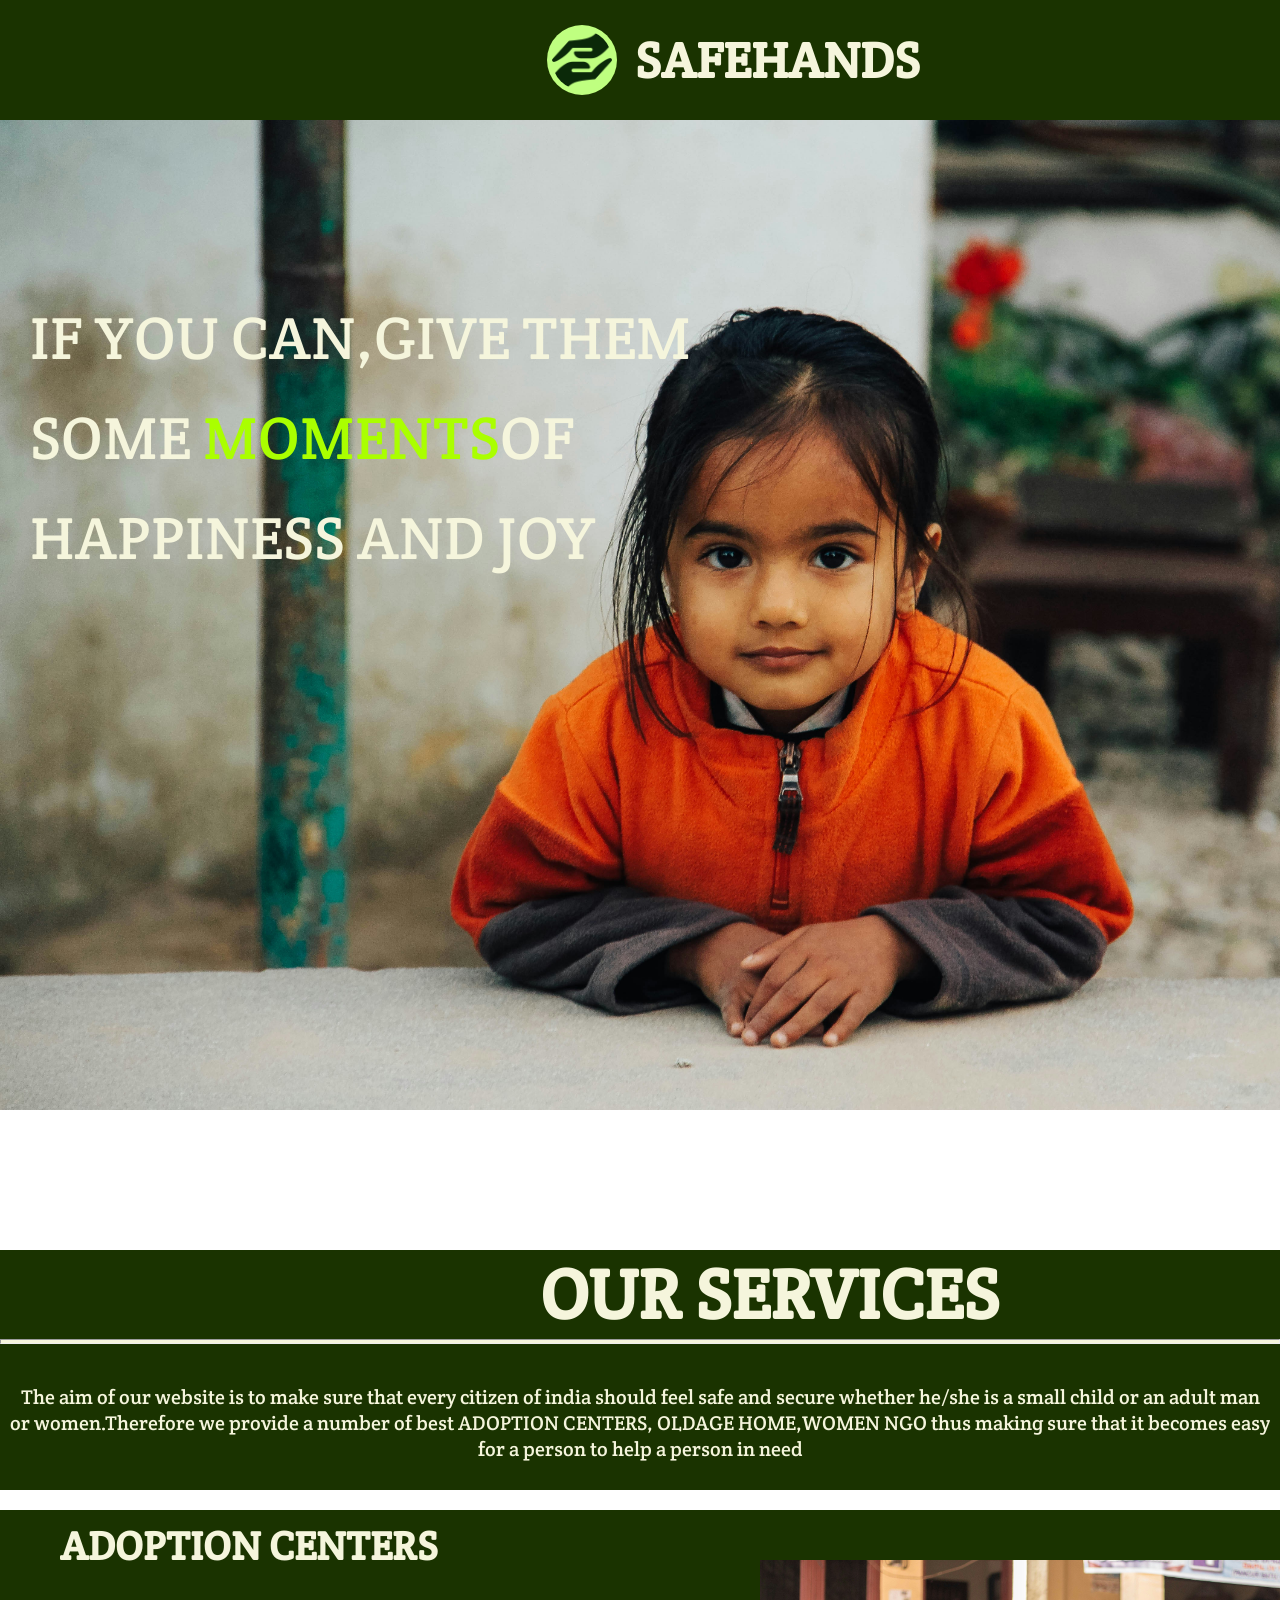
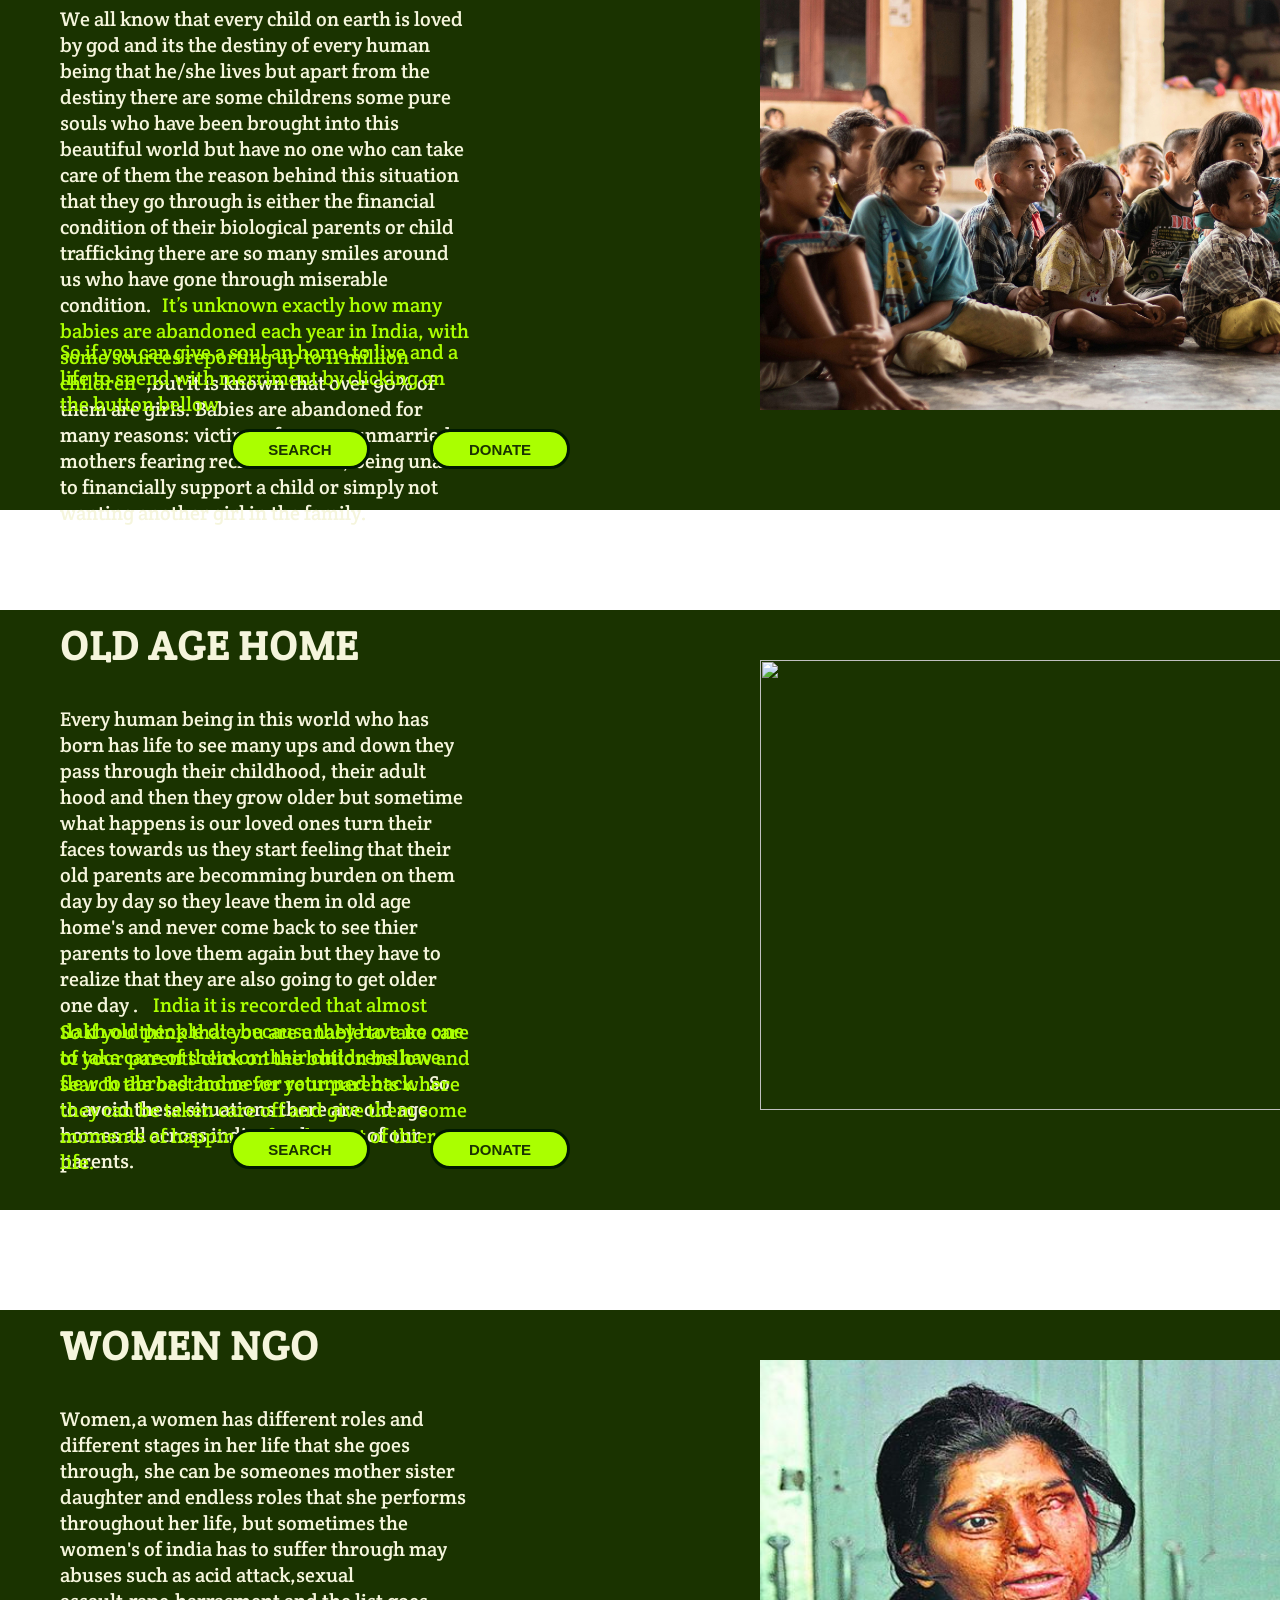
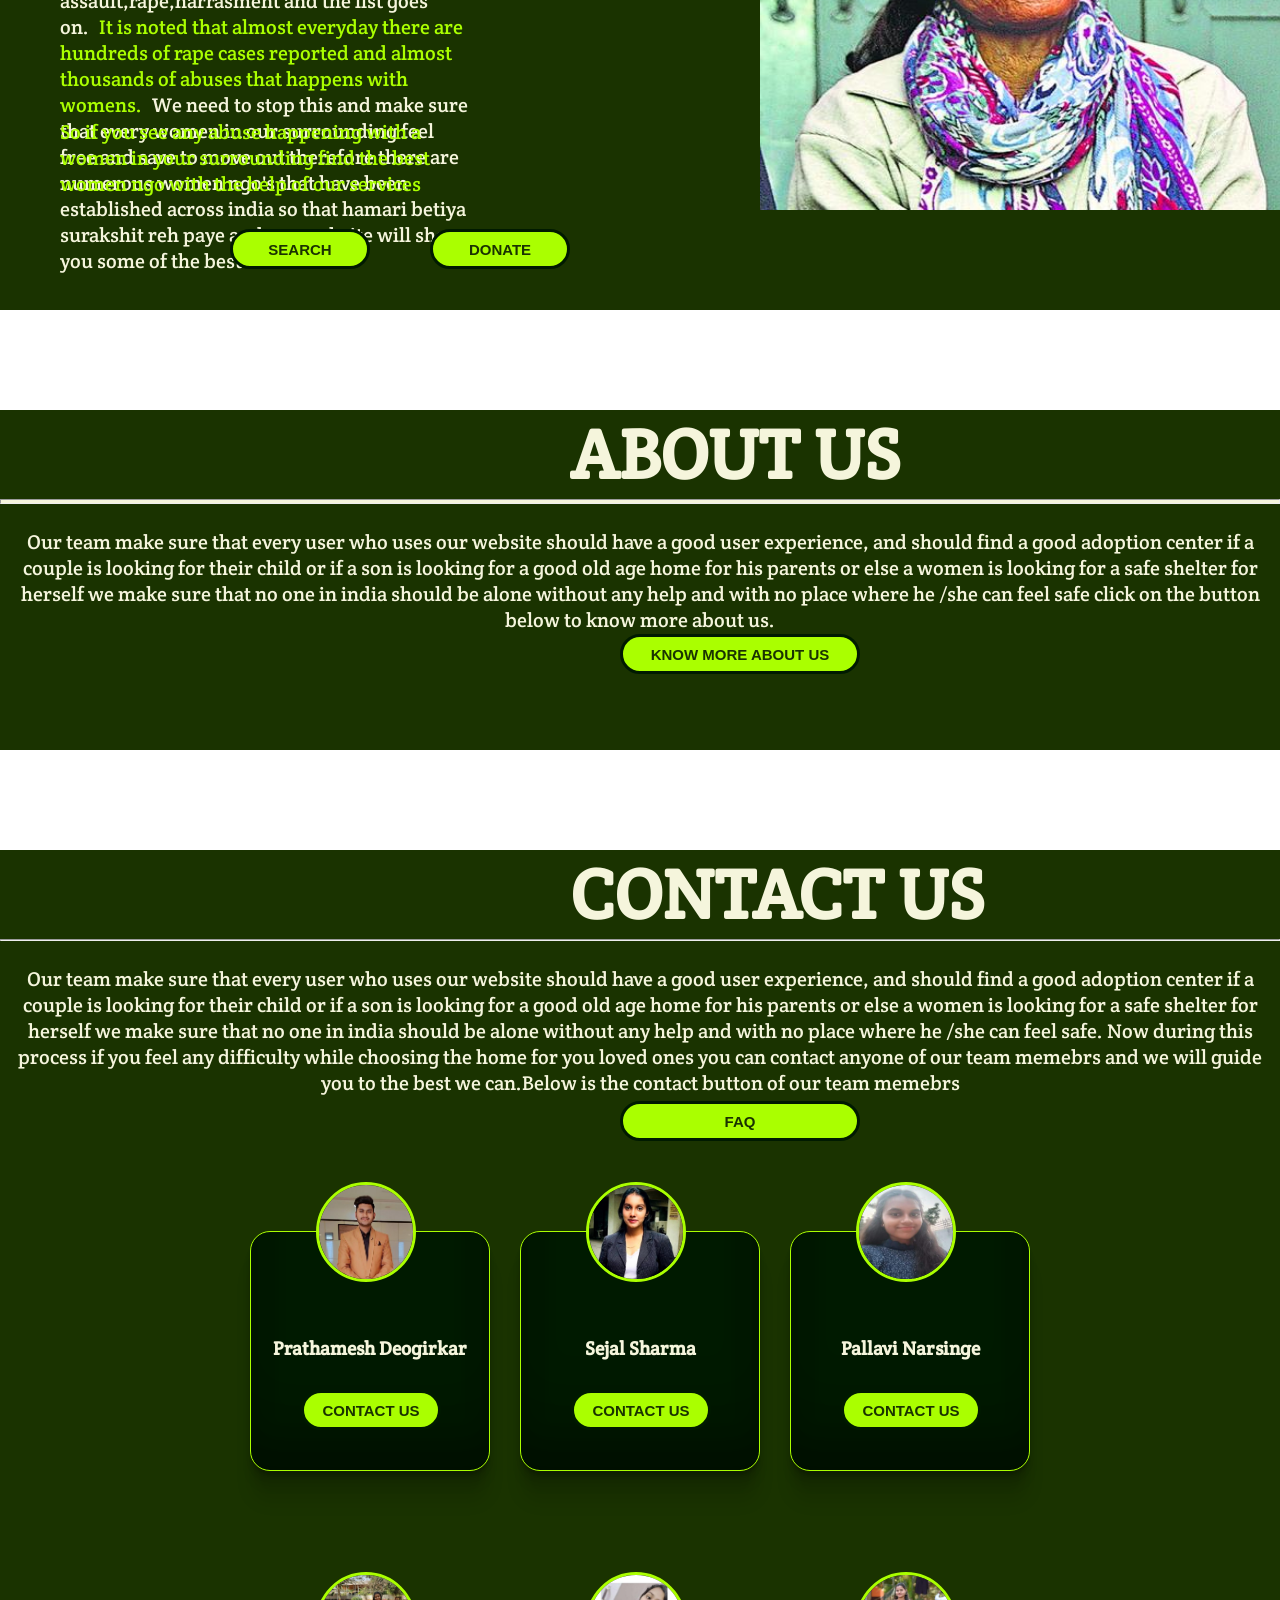
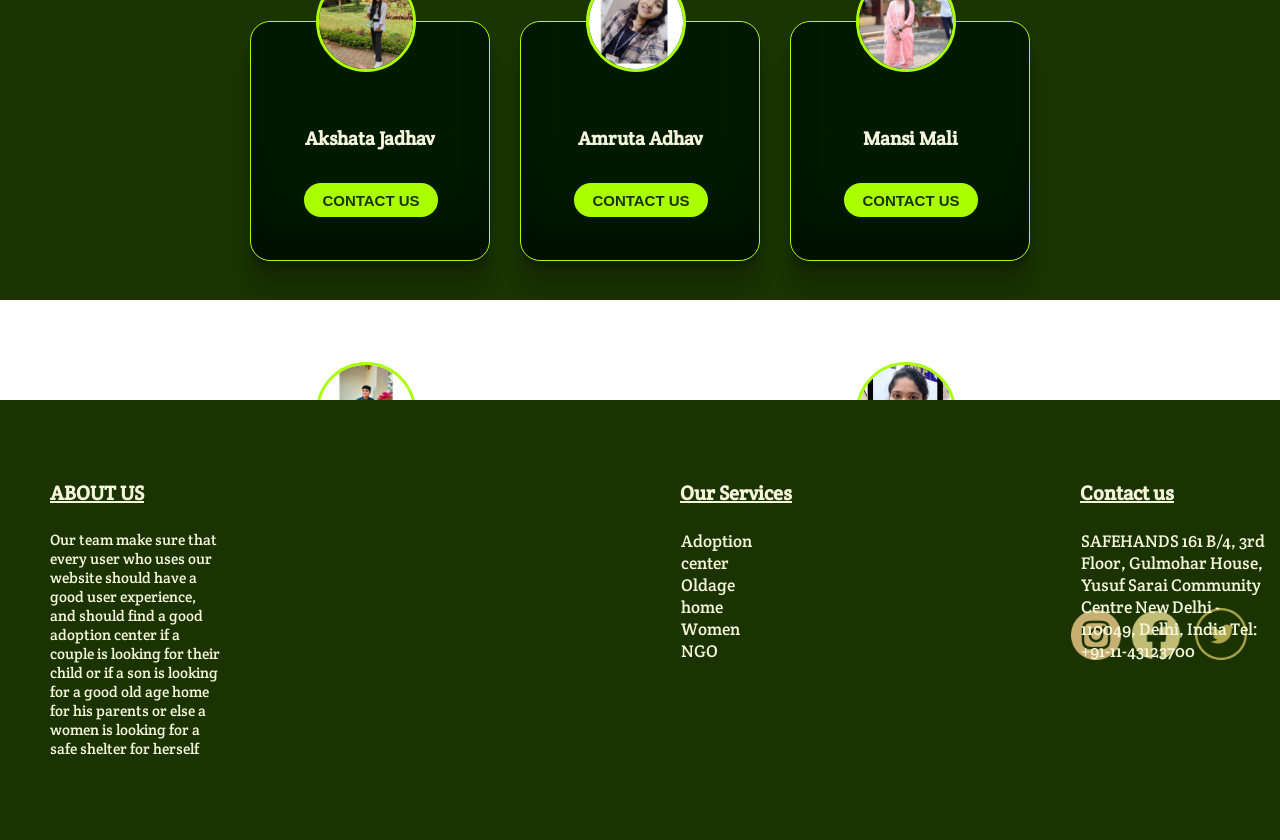
==== commit a5b422b5: "heading modified" ====
--- a/index.html
+++ b/index.html
@@ -1,37 +1,39 @@
 <!DOCTYPE html>
 <html lang="en">
+
 <head>
     <meta charset="UTF-8">
     <meta name="viewport" content="width=device-width, initial-scale=1.0">
     <title>Home</title>
-    <link rel="stylesheet" href="css/home.css"></link>
+    <link rel="stylesheet" href="css/home.css">
+    </link>
     <style>
-        body{
+        body {
             background-image: url('./images/home-images/background-image.jpg');
             background-repeat: no-repeat;
             background-attachment: fixed;
             background-size: 100% 100%;
         }
 
-        @media (max-width: 768px)
-        {
-            body{
+        @media (max-width: 768px) {
+            body {
                 background-color: #ccffff;
+            }
         }
-        }
-
- </style>
+    </style>
 </head>
+
 <body>
     <div class="box">
-      <img class="logo-img"src="./images/home-images/helping-hand.png" height="70px"><h1 class="heading">SAFEHANDS</h1>
-    </div>
-    
+        <img class="logo-img" src="./images/home-images/helping-hand.png" height="70px">
+        <h1 class="heading">SAFEHANDS</h1>
+    </div>
+
     <div>
         <img class="img1" src="./images/home-images/img1.jpg"> <span class="text">IF YOU CAN,GIVE THEM</span>
         <br>
         <span class="text2"> SOME<span class="color"> MOMENTS</span>OF</span>
-       <br>
+        <br>
         <span class="text3">HAPPINESS AND JOY</span></img>
     </div>
 
@@ -45,92 +47,115 @@
         </p>
     </div>
 
-    
-        <div class="box2">
-             <h1 class="subheading1">ADOPTION CENTERS</h1>
-             <p class="adoption-text1">
-                We all know that every child on earth is loved by god and its the destiny of every human being that he/she lives
-                but apart from the destiny there are some childrens some pure souls who have been brought into this beautiful world but have no one who can take care of them
-                the reason behind this situation that they go through is either the financial condition of their biological parents or child trafficking there are so many smiles around 
-                us who have gone through miserable condition.<span class="adoption-text2">It’s unknown exactly how many babies are abandoned each year in India, with some sources reporting up to 11 million children</span>,but it is known that over 90% of them are girls. 
-                Babies are abandoned for many reasons: victims of rape or unmarried mothers fearing recriminations, being unable to financially support a child or simply not wanting another girl in the family.
-                 </p>
-                 <br>
-                 <p class="adoption-text3">So if you can give a soul an home to live and a life to spend with merriment by clicking on the button bellow</p>
-               <img class="adoption-img" src="./images/home-images/adoption-img.jpg"height="450px" width="700px">
-               <a href="./pages/adoptioncenter.html"><button class="search-btn1"><b>SEARCH</b></button></a>
-               <a href="./pages/donation_center.html"><button class="donate-btn1"><b>DONATE</b></button></a>
-                </div>
-        <div>
-           
-            <div class="box3">
-                 <h1 class="subheading2">OLD AGE HOME:</h1>
-                 <p class="oldagehome-text1">
-                  Every human being in this world who has born has life to see many ups and down they pass through their childhood,
-                  their adult hood and then they grow older but sometime what happens is our loved ones turn their faces towards us 
-                  they start feeling that their old parents are becomming burden on them day by day so they leave them in old age home's
-                  and never come back to see thier parents to love them again but they have to realize that they are also going to get older
-                  one day .<span class="oldagehome-text2"> India it is recorded that almost 1lakh old people die because they have no one to take care of them or their 
-                  childrens have flew to abroad and never returned back.</span>So to avoid these situations there are old age homes all across india
-                  to take care of our parents.</p>
-                  <br>
-                  <p class="oldagehome-text3">
-                    So if you think that you are unable to take care of your parents click on the button bellow and search the best home for your parents 
-                    where they can be taken care off and give them some moments of happiness for the rest of thier life.
-                  </p>
-                   <img class="oldagehome-img" src="./images/home-images/old_age_home.jpg"height="450px" width="700px">
-                   <a href="./oldagehome.html"><button class="search-btn3"><b>SEARCH</b></button></a>
-                   <a href="./pages/donation_center.html"><button class="donate-btn2"><b>DONATE</b></button></a>
-            </div>
-
-            <div class="box4">
-                <h1 class="subheading3">WOMEN NGO:</h1>
-                <p class="womenngo-text1">
-                 Women,a women has different roles and different stages in her life that she goes through,
+
+    <div class="box2">
+        <h1 class="subheading1">ADOPTION CENTERS</h1>
+        <p class="adoption-text1">
+            We all know that every child on earth is loved by god and its the destiny of every human being that he/she
+            lives
+            but apart from the destiny there are some childrens some pure souls who have been brought into this
+            beautiful world but have no one who can take care of them
+            the reason behind this situation that they go through is either the financial condition of their biological
+            parents or child trafficking there are so many smiles around
+            us who have gone through miserable condition.<span class="adoption-text2">It’s unknown exactly how many
+                babies are abandoned each year in India, with some sources reporting up to 11 million
+                children</span>,but it is known that over 90% of them are girls.
+            Babies are abandoned for many reasons: victims of rape or unmarried mothers fearing recriminations, being
+            unable to financially support a child or simply not wanting another girl in the family.
+        </p>
+        <br>
+        <p class="adoption-text3">So if you can give a soul an home to live and a life to spend with merriment by
+            clicking on the button bellow</p>
+        <img class="adoption-img" src="./images/home-images/adoption-img.jpg" height="450px" width="700px">
+        <a href="./pages/adoptioncenter.html"><button class="search-btn1"><b>SEARCH</b></button></a>
+        <a href="./pages/donation_center.html"><button class="donate-btn1"><b>DONATE</b></button></a>
+    </div>
+    <div>
+
+        <div class="box3">
+            <h1 class="subheading2">OLD AGE HOME</h1>
+            <p class="oldagehome-text1">
+                Every human being in this world who has born has life to see many ups and down they pass through their
+                childhood,
+                their adult hood and then they grow older but sometime what happens is our loved ones turn their faces
+                towards us
+                they start feeling that their old parents are becomming burden on them day by day so they leave them in
+                old age home's
+                and never come back to see thier parents to love them again but they have to realize that they are also
+                going to get older
+                one day .<span class="oldagehome-text2"> India it is recorded that almost 1lakh old people die because
+                    they have no one to take care of them or their
+                    childrens have flew to abroad and never returned back.</span>So to avoid these situations there are
+                old age homes all across india
+                to take care of our parents.</p>
+            <br>
+            <p class="oldagehome-text3">
+                So if you think that you are unable to take care of your parents click on the button bellow and search
+                the best home for your parents
+                where they can be taken care off and give them some moments of happiness for the rest of thier life.
+            </p>
+            <img class="oldagehome-img" src="./images/home-images/old_age_home.jpg" height="450px" width="700px">
+            <a href="./oldagehome.html"><button class="search-btn3"><b>SEARCH</b></button></a>
+            <a href="./pages/donation_center.html"><button class="donate-btn2"><b>DONATE</b></button></a>
+        </div>
+
+        <div class="box4">
+            <h1 class="subheading3">WOMEN NGO</h1>
+            <p class="womenngo-text1">
+                Women,a women has different roles and different stages in her life that she goes through,
                 she can be someones mother sister daughter and endless roles that she performs throughout her life,
-                but sometimes the women's of india has to suffer through may abuses such as acid attack,sexual assault,rape,harrasment
-                and the list goes on.<span class="womenngo-text2">It is noted that almost everyday there are hundreds of rape cases reported and almost thousands of 
-                abuses that happens with womens.</span>We need to stop this and make sure that every women in our surrounding feel free and save to move
-                out therefore there are numerous women ngo's that have been established across india so that hamari betiya surakshit reh paye and our
+                but sometimes the women's of india has to suffer through may abuses such as acid attack,sexual
+                assault,rape,harrasment
+                and the list goes on.<span class="womenngo-text2">It is noted that almost everyday there are hundreds of
+                    rape cases reported and almost thousands of
+                    abuses that happens with womens.</span>We need to stop this and make sure that every women in our
+                surrounding feel free and save to move
+                out therefore there are numerous women ngo's that have been established across india so that hamari
+                betiya surakshit reh paye and our
                 website will show you some of the best ones.
-                
-             </p>
-                 <br>
-                 <p class="womenngo-text3">
-                 So if you see any abuse happening with a women in your surrounding find the best women ngo with the help of our services
-                 </p>
-                  <img class="womenngo-img" src="./images/home-images/womenngo.jpg"height="450px" width="700px">
-                  <a href="./pages/pune1.html"><button class="search-btn3"><b>SEARCH</b></button></a>
-                  <a href="./pages/donation_center.html"><button class="donate-btn3"><b>DONATE</b></button></a>
-           </div>
-
-           <div class="box5">
+
+            </p>
+            <br>
+            <p class="womenngo-text3">
+                So if you see any abuse happening with a women in your surrounding find the best women ngo with the help
+                of our services
+            </p>
+            <img class="womenngo-img" src="./images/home-images/womenngo.jpg" height="450px" width="700px">
+            <a href="./pages/pune1.html"><button class="search-btn3"><b>SEARCH</b></button></a>
+            <a href="./pages/donation_center.html"><button class="donate-btn3"><b>DONATE</b></button></a>
+        </div>
+
+        <div class="box5">
             <h1 class="heading3">ABOUT US</h1>
             <hr class="line2">
             <p class="about-text">
-                Our team make sure that every user who uses our website should  have a good user experience,
+                Our team make sure that every user who uses our website should have a good user experience,
                 and should find a good adoption center if a couple is looking for their child or if a son is looking for
                 a good old age home for his parents or else a women is looking for a safe shelter for herself
-                we make sure that no one in india should be alone without any help and with no place where he /she can feel safe 
+                we make sure that no one in india should be alone without any help and with no place where he /she can
+                feel safe
                 click on the button below to know more about us.
             </p>
             <a href="./pages/about.html"><button class="about-btn"><b>KNOW MORE ABOUT US</b></button></a>
-           </div>
-
-           <div class="box6">
+        </div>
+
+        <div class="box6">
             <h1 class="heading4">CONTACT US</h1>
             <hr class="line3">
             <p class="contact-text">
-                Our team make sure that every user who uses our website should  have a good user experience,
+                Our team make sure that every user who uses our website should have a good user experience,
                 and should find a good adoption center if a couple is looking for their child or if a son is looking for
                 a good old age home for his parents or else a women is looking for a safe shelter for herself
-                we make sure that no one in india should be alone without any help and with no place where he /she can feel safe.
-                Now during this process if you feel any difficulty while choosing the home for you loved ones you can contact 
-                anyone of our team memebrs and we will guide you to the best we can.Below is the contact button of our team memebrs 
-               </p>
-               <a href="./pages/faq.html"><button class="faq-btn"><b>FAQ</b></button></a>
-              
-               <div class="ourteam-cards-container">
+                we make sure that no one in india should be alone without any help and with no place where he /she can
+                feel safe.
+                Now during this process if you feel any difficulty while choosing the home for you loved ones you can
+                contact
+                anyone of our team memebrs and we will guide you to the best we can.Below is the contact button of our
+                team memebrs
+            </p>
+            <a href="./pages/faq.html"><button class="faq-btn"><b>FAQ</b></button></a>
+
+            <div class="ourteam-cards-container">
 
                 <div class="ourteam-card">
                     <img src="./images/home-images/prathamesh.jpg" class="ourteam-image" height="100px" />
@@ -186,13 +211,13 @@
                     <h3 class="ourteam-members-name">Pratibha More</h3>
                     <a href="./pages/contactus.html"><button class="card8-btn"><b>CONTACT US</b></button></a>
                 </div>
-              </div>
-           </div>
-             
-           <div class="box7">
+            </div>
+        </div>
+
+        <div class="box7">
             <h1 class="heading5"><u>ABOUT US</u></h1>
             <p class="aboutus-text">
-                Our team make sure that every user who uses our website should  have a good user experience,
+                Our team make sure that every user who uses our website should have a good user experience,
                 and should find a good adoption center if a couple is looking for their child or if a son is looking for
                 a good old age home for his parents or else a women is looking for a safe shelter for herself
             </p>
@@ -207,18 +232,20 @@
             <h1 class="heading7"><u>Contact us</u></h1>
             <p class="address">SAFEHANDS
 
-               161 B/4, 3rd Floor, Gulmohar House, Yusuf Sarai Community Centre
-               New Delhi - 110049, Delhi, India
-               
-               Tel: +91-11-43123700 
-           </p>
-           <img src="./images/home-images/instagram.png" class="insta-icon"><img><img src="./images/home-images/facebook.png" class="face-icon"  />
-    
-           <img src="./images/home-images/twitter.png" class="twitter-icon"  />
-
-           </div>
-            
-
-          
-         </body>
+                161 B/4, 3rd Floor, Gulmohar House, Yusuf Sarai Community Centre
+                New Delhi - 110049, Delhi, India
+
+                Tel: +91-11-43123700
+            </p>
+            <img src="./images/home-images/instagram.png" class="insta-icon"><img><img
+                src="./images/home-images/facebook.png" class="face-icon" />
+
+            <img src="./images/home-images/twitter.png" class="twitter-icon" />
+
+        </div>
+
+
+
+</body>
+
 </html>
--- a/css/home.css
+++ b/css/home.css
@@ -144,6 +144,10 @@
    font-size: 15px;
    padding: 3px;
 }
+.search-btn1:hover{
+    color: #4db8ff;
+    transform: scale(1.1);
+}
 .donate-btn1{
    background-color:#aaff00;
    color: #1a3300;
@@ -156,6 +160,10 @@
    width:140px ;
    font-size: 15px;
    padding: 3px;
+}
+.donate-btn1:hover{
+   color: #4db8ff;
+   transform: scale(1.1);
 }
 
 .box3{
@@ -216,6 +224,10 @@
    font-size: 15px;
    padding: 3px;
 }
+.search-btn2:hover{
+   color: #4db8ff;
+   transform: scale(1.1);
+}
 .donate-btn2{
    background-color:#aaff00;
    color: #1a3300;
@@ -228,6 +240,10 @@
    width:140px ;
    font-size: 15px;
    padding: 3px;
+}
+.donate-btn2:hover{
+   color: #4db8ff;
+   transform: scale(1.1);
 }
 .oldagehome-img{
    margin-left: 760px;
@@ -296,6 +312,10 @@
    font-size: 15px;
    padding: 3px;
 }
+.search-btn3:hover{
+   color: #4db8ff;
+   transform: scale(1.1);
+}
 .donate-btn3{
    background-color:#aaff00;
    color: #1a3300;
@@ -308,6 +328,10 @@
    width:140px ;
    font-size: 15px;
    padding: 3px;
+}
+.donate-btn3:hover{
+   color: #4db8ff;
+   transform: scale(1.1);
 }
 .womenngo-img{
    margin-left: 760px;
@@ -383,6 +407,10 @@
    width:240px ;
    font-size: 15px;
    padding: 3px;
+ }
+ .about-btn:hover{
+   color: #4db8ff;
+   transform: scale(1.1);
  }
  .box6{
    height: 1050px;
@@ -423,6 +451,10 @@
    font-size: 15px;
    padding: 3px;
  }
+ .faq-btn:hover{
+   color: #4db8ff;
+   transform: scale(1.1);
+ }
  .ourteam-cards-container {
    display: flex;
    flex-direction: row;
@@ -443,6 +475,9 @@
    background-color: #001a00;
    box-shadow: rgba(0, 0, 0, 0.17) 0px -23px 25px 0px inset, rgba(0, 0, 0, 0.15) 0px -36px 30px 0px inset, rgba(0, 0, 0, 0.1) 0px -79px 40px 0px inset, rgba(0, 0, 0, 0.06) 0px 2px 1px, rgba(0, 0, 0, 0.09) 0px 4px 2px, rgba(0, 0, 0, 0.09) 0px 8px 4px, rgba(0, 0, 0, 0.09) 0px 16px 8px, rgba(0, 0, 0, 0.09) 0px 32px 16px;
 }
+.ourteam-card:hover{
+   transform: scale(1.1);
+}
 
 .ourteam-image {
    border-radius: 50px;
@@ -473,6 +508,10 @@
    font-size: 15px;
    padding: 3px;
 }
+.card1-btn:hover{
+   color: #4db8ff;
+   transform: scale(1.1);
+}
 
 .card2-btn{
    background-color:#aaff00;
@@ -488,6 +527,10 @@
    font-size: 15px;
    padding: 3px;
 }
+.card2-btn:hover{
+   color: #4db8ff;
+   transform: scale(1.1);
+}
 
 
 .card3-btn{
@@ -504,6 +547,10 @@
    font-size: 15px;
    padding: 3px;
 }
+.card3-btn:hover{
+   color: #4db8ff;
+   transform: scale(1.1);
+}
 
 .card4-btn{
    background-color:#aaff00;
@@ -519,6 +566,10 @@
    font-size: 15px;
    padding: 3px;
 }
+.card4-btn:hover{
+   color: #4db8ff;
+   transform: scale(1.1);
+}
 
 .card5-btn{
    background-color:#aaff00;
@@ -534,6 +585,10 @@
    font-size: 15px;
    padding: 3px;
 }
+.card5-btn:hover{
+   color: #4db8ff;
+   transform: scale(1.1);
+}
 .card6-btn{
    background-color:#aaff00;
    color:#1a3300;
@@ -548,6 +603,10 @@
    font-size: 15px;
    padding: 3px;
 }
+.card6-btn:hover{
+   color: #4db8ff;
+   transform: scale(1.1);
+}
 .card7-btn{
    background-color:#aaff00;
    color:#1a3300;
@@ -562,6 +621,10 @@
    font-size: 15px;
    padding: 3px;
 }
+.card7-btn:hover{
+   color: #4db8ff;
+   transform: scale(1.1);
+}
 .card8-btn{
    background-color:#aaff00;
    color:#1a3300;
@@ -575,6 +638,10 @@
    width:140px ;
    font-size: 15px;
    padding: 3px;
+}
+.card8-btn:hover{
+   color: #4db8ff;
+   transform: scale(1.1);
 }
 
 .box7{
@@ -625,6 +692,10 @@
    margin-right: 650px;
    margin-left: 671px;
    padding: 10px;
+}
+.ourservices-text:hover{
+   color: #4db8ff;
+   transform: scale(1.1);
 }
 .heading7{
    font-size: 20px;
@@ -664,20 +735,20 @@
 }
 
 
-/* Mobile devices (up to 768px) */
-@media (max-width: 768px) 
+/* Mobile devices (up to 600px) */
+@media (max-width: 600px) 
 {
   .heading {
-      font-size: 30px;
-      margin-left: 100px;
+      font-size: 40px;
+      margin-left: 260px;
       transform: translateX(-50%);
       margin-top:18px;
       
    }
    .logo-img {
-      margin-left: 40px;
+      margin-left: 60px;
       margin-right:335px ;
-      height: 40px;
+      height: 55px;
       margin-top: 18px;
 
    }
@@ -693,28 +764,28 @@
       
    }
    .text{
-      font-size: 15px;
+      font-size: 18px;
       position: absolute;
       top:0;
-      margin-top:200px;
+      margin-top:208px;
       font-family: "Crete Round", serif;
       color:beige;
       margin-left: 20px;
    }
    .text2{
-      font-size: 15px;
+      font-size: 18px;
       position: absolute;
       top:0;
-      margin-top:220px;
+      margin-top:228px;
       font-family: "Crete Round", serif;
       color:beige;
       margin-left: 20px;
    }
    .text3{
-      font-size: 15px;
+      font-size: 18px;
       position: absolute;
       top:0;
-      margin-top:240px;
+      margin-top:248px;
       font-family: "Crete Round", serif;
       color:beige;
       margin-left: 20px;
@@ -1061,68 +1132,396 @@
    }
    
 
-/* Tablets (768px to 1024px) */
-@media (min-width: 769px) and (max-width: 1024px) {
-   .heading {
-      font-size: 40px;
+/* Tablets (768px to 993px) */
+@media (min-width: 769px) and (max-width: 993px)
+ {
+  .heading {
+      font-size: 20px;
+      margin-left: 100px;
+     
+      margin-top:18px;
+      margin-right: 200px;
+      
+   }
+   .logo-img {
+      margin-left: 40px;
+      margin-right:335px ;
+      height: 40px;
+      margin-top: 18px;
+     }
+   .box {
+      padding: 20px;
+      flex-direction: column;
+      align-items: center;
+      width: 100%;
+   }
+   .img1 {
+      height: auto;
+      width: 600px
+      }
+   .text{
+      font-size: 15px;
+      position: absolute;
+      top:0;
+      margin-top:200px;
+      font-family: "Crete Round", serif;
+      color:beige;
+      margin-left: 20px;
+   }
+   .text2{
+      font-size: 15px;
+      position: absolute;
+      top:0;
+      margin-top:220px;
+      font-family: "Crete Round", serif;
+      color:beige;
+      margin-left: 20px;
+   }
+   .text3{
+      font-size: 15px;
+      position: absolute;
+      top:0;
+      margin-top:240px;
+      font-family: "Crete Round", serif;
+      color:beige;
+      margin-left: 20px;
+   }
+
+   .heading2{
+      font-size: 28px;
       margin-left: 50%;
       transform: translateX(-50%);
-   }
-   .logo-img {
-      margin-left: 50%;
-      transform: translateX(-50%);
-   }
-   .box {
-      padding: 30px;
-      flex-direction: column;
-      align-items: center;
-   }
-   .img1 {
-      height: auto;
-      width: 100%;
-   }
-   .text, .text2, .text3 {
+      text-align: center;
+      display: none;
+    }
+   .box2{
+      padding: 20px;
+      margin-top: 0px;
+      height: 650px;
+   
+     
+
+   }
+   .box1{
+      display: none;
+   }
+   .subheading1 {
       font-size: 40px;
       margin-left: 0;
       text-align: center;
-   }
-   .heading2, .heading3, .heading4 {
-      font-size: 50px;
+      margin-right: 80px;
+      position: relative;
+      }
+
+   .adoption-img {
       margin-left: 50%;
       transform: translateX(-50%);
+      display: none;
+   }
+   .adoption-text1{
+       
+         font-size: 18px; /* Slightly smaller font size for better fit on small screens */
+         margin-left: 10px;
+         margin-right: 95px; /* Add margin-right to ensure proper spacing */
+         padding: 10px;
+         max-width: calc(100% - 20px); /* Adjusts to the new margins */
+         text-align: center;
+     }
+   .adoption-text2{
+      color: #aaff00;
+      padding: 10px;
+      }
+   .adoption-text3{
+      color: #aaff00;
+      font-size: 15px;
+      margin-top: 330px;
+      font-family:"Crete Round", serif ;
+      float: center;
+      position: absolute;
+      padding: 10px;
+      display: none;
+   }
+   .box5 {
+      height: auto; /* Allow the height to adjust based on content */
+      margin-top: 50px;
+      height: 500px; /* Reduce the top margin for smaller screens */
+  }
+   .intro-text{
+      display: none;
+   }
+
+   .search-btn1 {
+      background-color:#aaff00;
+      color:#1a3300;
+      border:3px solid #001a00;
+      border-radius: 50px;
+      position: absolute;
+      margin-top: 430px;
+      display: inline;
+      margin-left: 60px;
+      height: 40px;
+      width:140px ;
+      font-size: 15px;
+      padding: 3px;
+   }
+   .donate-btn1 {
+      background-color:#aaff00;
+      color:#1a3300;
+      border:3px solid #001a00;
+      border-radius: 50px;
+      position: absolute;
+      margin-top: 430px;
+      display: inline;
+      margin-left: 230px;
+      height: 40px;
+      width:140px ;
+      font-size: 15px;
+      padding: 3px;
+   }
+   .box3{
+      padding: 20px;
+      margin-top: 80px;
+      height: 650px;
+      position: relative;
+   /* Reduce the top margin for smaller screens */
+     }
+     .oldagehome-text1{
+      
+      font-size: 18px; /* Slightly smaller font size for better fit on small screens */
+      margin-left: 10px;
+      margin-right: 95px; /* Add margin-right to ensure proper spacing */
+      padding: 10px;
+      max-width: calc(100% - 20px); /* Adjusts to the new margins */
       text-align: center;
-   }
-   .box2, .box3, .box4, .box5, .box6 {
-      padding: 30px;
-      margin-top: 70px;
-   }
-   .subheading1, .subheading2, .subheading3, .adoption-text1, .oldagehome-text1, .womenngo-text1,
-   .adoption-text2, .oldagehome-text2, .womenngo-text2, .adoption-text3, .oldagehome-text3, .womenngo-text3,
-   .contact-text, .about-text {
-      font-size: 18px;
-      margin-left: 0;
-      text-align: center;
-   }
-   .adoption-img, .oldagehome-img, .womenngo-img {
-      margin-left: 50%;
-      transform: translateX(-50%);
-   }
-   .search-btn1, .search-btn2, .search-btn3, .donate-btn1, .donate-btn2, .donate-btn3, .about-btn {
-      margin-left: 50%;
-      transform: translateX(-50%);
-      margin-top: 15px;
+  }
+.oldagehome-text2{
+   color: #aaff00;
+   padding: 10px;
+   
+}
+.oldagehome-text3{
+   display: none;
+}
+.search-btn3{
+   background-color:#aaff00;
+      color:#1a3300;
+      border:3px solid #001a00;
+      border-radius: 50px;
+      position: absolute;
+      margin-top: 430px;
+      display: inline;
+      margin-left: 60px;
+      height: 40px;
+      width:140px ;
+      font-size: 15px;
+      padding: 3px;
+}
+.donate-btn2{
+   background-color:#aaff00;
+   color:#1a3300;
+   border:3px solid #001a00;
+   border-radius: 50px;
+   position: absolute;
+   margin-top: 430px;
+   display: inline;
+   margin-left: 230px;
+   height: 40px;
+   width:140px ;
+   font-size: 15px;
+   padding: 3px;
+}
+.box4{
+padding: 20px;
+margin-top: 80px;
+height: 650px;
+position: relative;
+}
+.womenngo-text1{
+   font-size: 18px; /* Slightly smaller font size for better fit on small screens */
+   margin-left: 10px;
+   margin-right: 95px; /* Add margin-right to ensure proper spacing */
+   padding: 10px;
+   max-width: calc(100% - 20px); /* Adjusts to the new margins */
+   text-align: center;
+}
+.womenngo-text3{
+   display: none;
+}
+.donate-btn3{
+   background-color:#aaff00;
+   color:#1a3300;
+   border:3px solid #001a00;
+   border-radius: 50px;
+   position: absolute;
+   margin-top: 430px;
+   display: inline;
+   margin-left: 230px;
+   height: 40px;
+   width:140px ;
+   font-size: 15px;
+   padding: 3px;
+}
+.heading3 {
+   font-size: 40px; /* Adjust font size for smaller screens */
+   margin-top: 40px; /* Reduce top margin */
+   margin-left: 20px; /* Reduce left margin */
+   text-align: center;
+   margin-right: 100px; /* Center text for smaller screens */
+}
+.line1{
+   display: none;
+}
+.line2{
+   display: none;
+}
+.about-btn {
+   margin-top: 250px; /* Adjust top margin for smaller screens */
+   margin-left: 160px; /* Reduce left margin */
+   height: 35px; /* Slightly smaller height */
+   width: 180px; /* Slightly smaller width */
+   font-size: 13px; /* Slightly smaller font size */
+   padding: 2px; /* Reduced padding */
+   position: relative; /* Change position to relative for better flow */
+
+}
+.about-text{
+   font-size: 18px; /* Slightly smaller font size for better fit on small screens */
+   margin-left: 10px;
+   margin-right: 95px; /* Add margin-right to ensure proper spacing */
+   padding: 10px;
+   max-width: calc(100% - 20px); /* Adjusts to the new margins */
+   text-align: center;
+}
+.box5{
+   height: 400px;
+}
+.box6{
+ height:3000px;
+ flex-wrap: wrap;
+ 
+}
+.box7{
+   display: none;
+
+}
+.faq-btn{
+   background-color:#aaff00;
+   color:#1a3300;
+   border:3px solid #001a00;
+   border-radius: 50px;
+   position: absolute;
+   margin-top: 320px;
+   display: inline;
+   margin-left: 150px;
+   height: 40px;
+   width:180px ;
+   font-size: 15px;
+   padding: 3px;
+}
+   
+   .oldagehome-img{
+      display: none;
+   }
+   .womenngo-img{
+      display: none;
+   }
+   .face-icon{
+      display: none;
+   }
+   .insta-icon{
+      display: none;
+   }
+   .twitter-icon{
+      display: none;
+   }
+   .address{
+      display: none;
+   }
+   .ourservices-text{
+      display: none;
+   }
+   .aboutus-text{
+      display: none;
+   }
+   .heading5{
+     display: none;
+   }
+   .heading6{
+      display: none;
+   }
+   .heading7{
+      display:none
+   }
+   .box7:hover{
+      display:none
    }
    .ourteam-cards-container {
-      margin-left: 20px;
-      margin-right: 20px;
-      padding: 20px;
+      margin-left: 10px;
+      margin-right: 10px;
+      padding: 10px;
+      margin-top: 400px;
    }
    .ourteam-card {
-      width: 48%;
-      margin-top: 30px;
+      width: 400px;
+      margin-top: 50px;
+      margin-left: 24px;
    }
    .ourteam-image {
       left: 50%;
       transform: translateX(-50%);
    }
-}}
+   .contact-text{
+      font-size: 18px; /* Slightly smaller font size for better fit on small screens */
+   margin-left: 10px;
+   margin-right: 95px; /* Add margin-right to ensure proper spacing */
+   padding: 10px;
+   max-width: calc(100% - 20px); /* Adjusts to the new margins */
+   text-align: center;
+   }
+   .contact-btn{
+      margin-top: 250px; /* Adjust top margin for smaller screens */
+      margin-left: 160px; /* Reduce left margin */
+      height: 35px; /* Slightly smaller height */
+      width: 180px; /* Slightly smaller width */
+      font-size: 13px; /* Slightly smaller font size */
+      padding: 2px; /* Reduced padding */
+      position: relative; /* Change position to relative for better flow */
+
+   
+   }
+   .heading4{
+      font-size: 40px; /* Adjust font size for smaller screens */
+      margin-top: 40px; /* Reduce top margin */
+      margin-left: 20px; /* Reduce left margin */
+      text-align: center;
+      margin-right: 100px; /* Center text for smaller screens */
+   }
+   .line3{
+      display: none;
+   }
+   .card1-btn{
+      margin-left: 130px;
+   }
+   .card2-btn{
+      margin-left: 130px;
+   }
+   .card3-btn{
+      margin-left: 130px;
+   }
+   .card4-btn{
+      margin-left: 130px;
+   }
+   .card5-btn{
+      margin-left: 130px;
+   }
+   .card6-btn{
+      margin-left: 130px;
+   }
+   .card7-btn{
+      margin-left: 130px;
+   }
+   .card8-btn{
+      margin-left: 130px;
+   }
+}
+}
